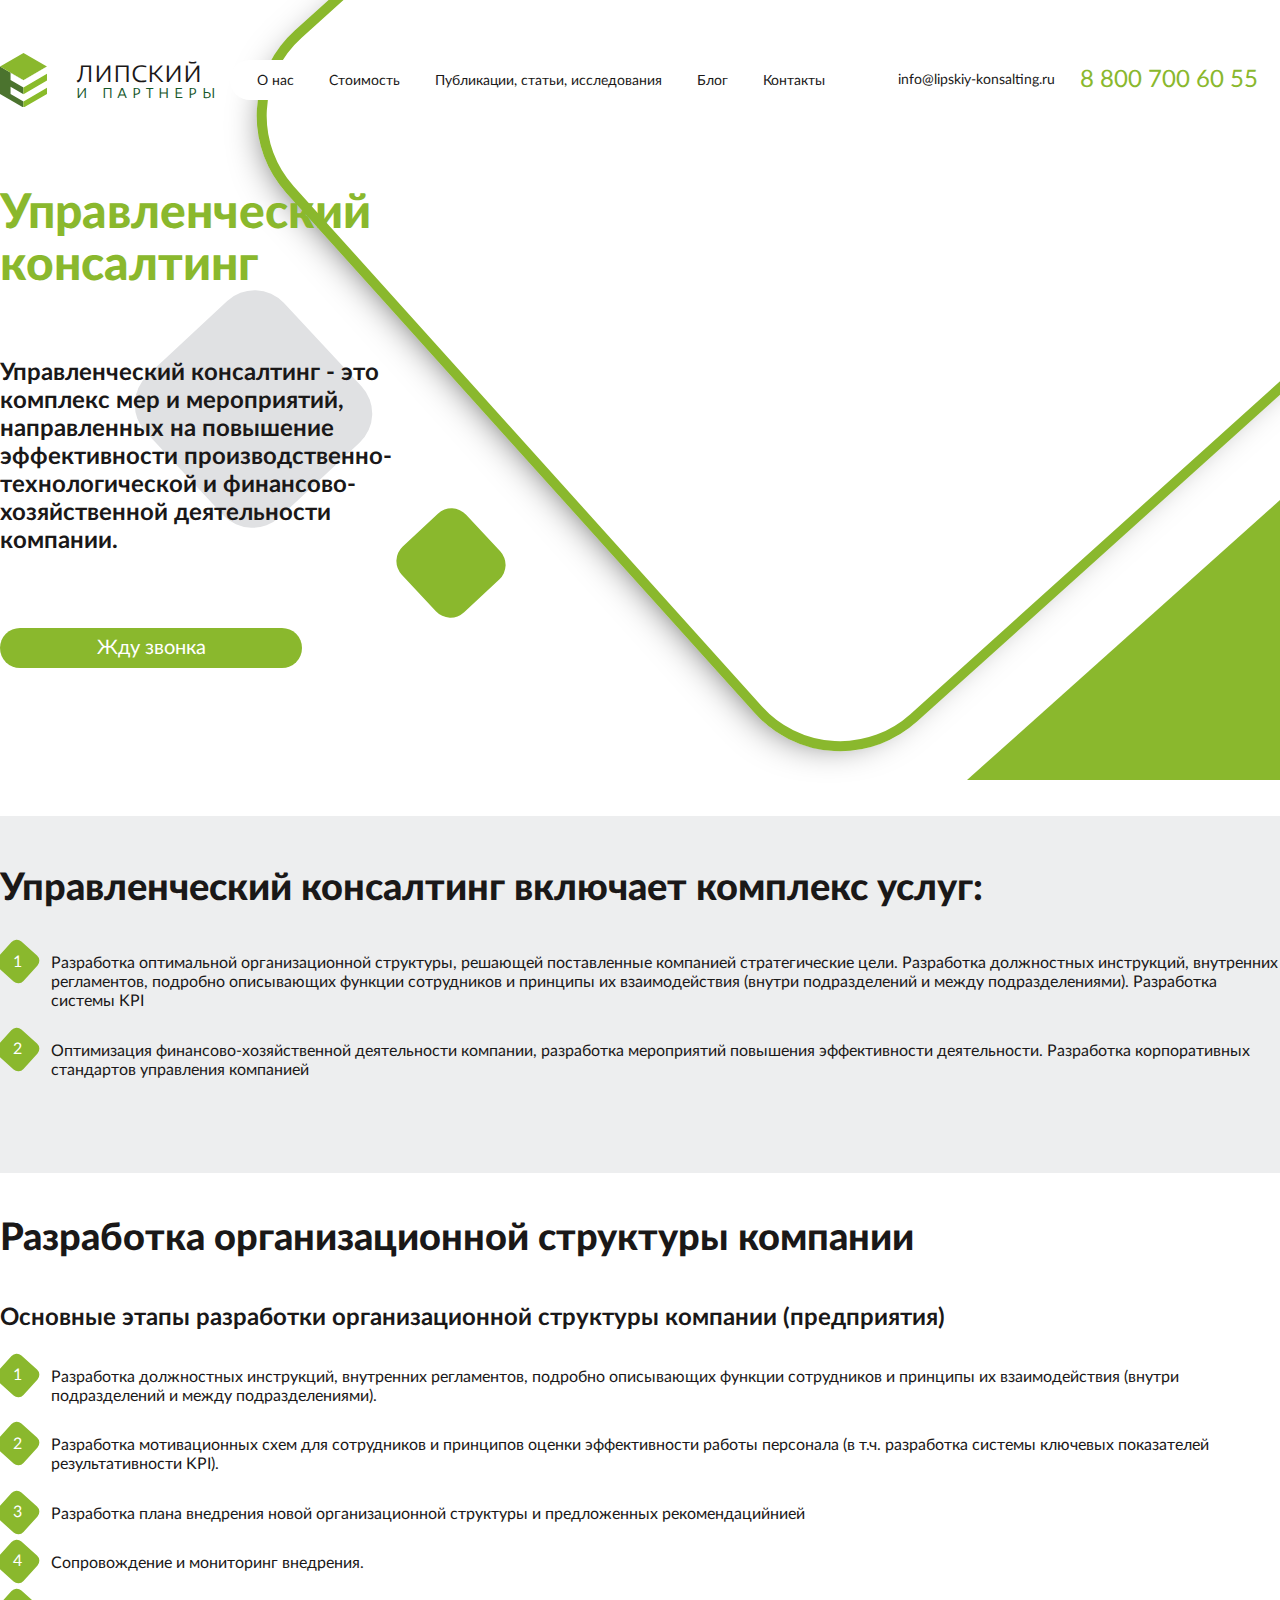
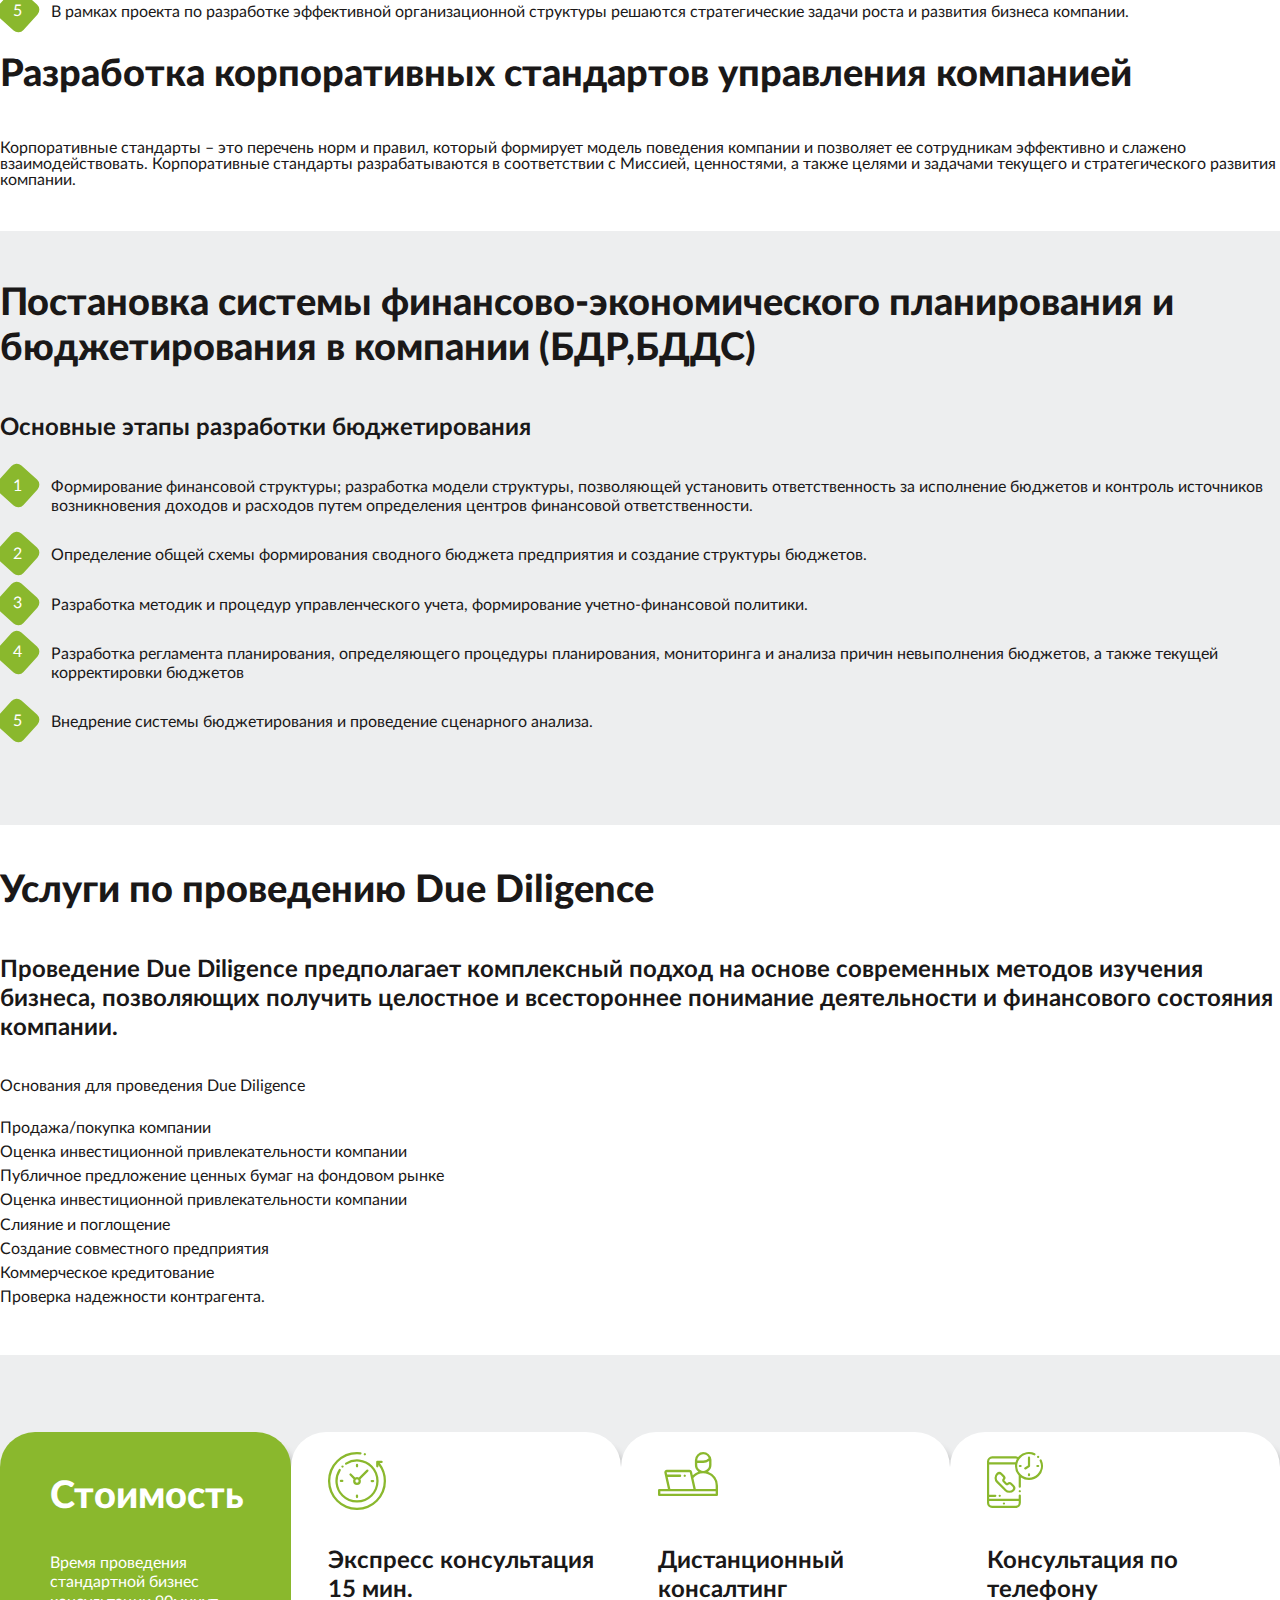
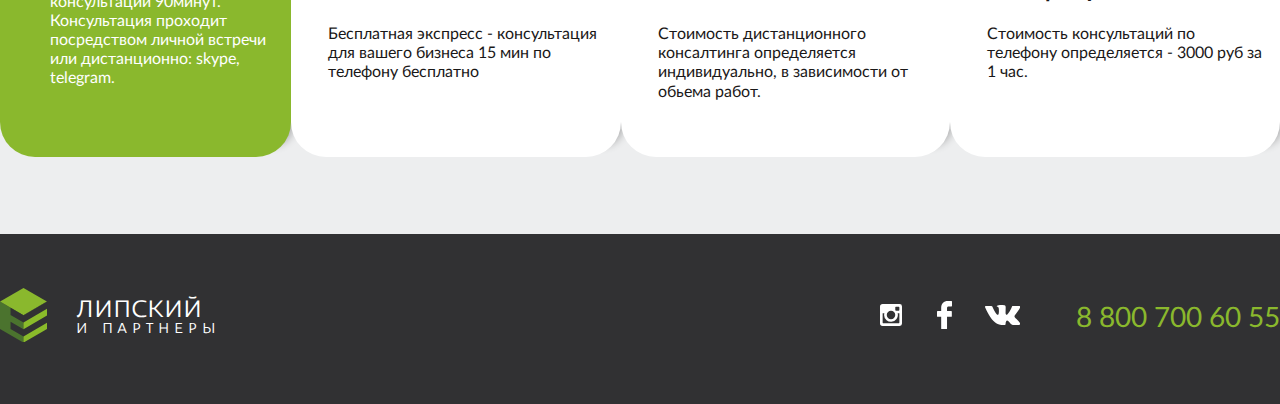
==== services.html @ 6a16b2f2 "Добавил стилизацию спискам" ====
<!DOCTYPE html>
<html lang="ru">

<head>
	<title>Услуги</title>
	<meta charset="UTF-8">
	<meta name="format-detection" content="telephone=no">
	<!-- Bootstrap добавил-->
	<!-- <link rel="stylesheet" href="https://stackpath.bootstrapcdn.com/bootstrap/4.5.0/css/bootstrap.min.css" integrity="sha384-9aIt2nRpC12Uk9gS9baDl411NQApFmC26EwAOH8WgZl5MYYxFfc+NcPb1dKGj7Sk" crossorigin="anonymous"> -->
	<!-- Главный Файл CSS Стилей был-->
	<link rel="stylesheet" href="css/style.css">
	<!-- Фавикон был-->
	<link rel="shortcut icon" href="favicon.ico">
	<!-- <meta name="robots" content="noindex, nofollow"> -->
	<!-- Bootstrap Адаптив был-->
	<!-- <meta name="viewport" content="width=device-width, initial-scale=1.0, maximum-scale=1.0, user-scalable=0"> -->
	<meta name="viewport" content="width=device-width, initial-scale=1.0">
</head>

<body>
	<div class="wrapper"> 
		<header class="header-services header">

	<div class="header__img">
		<div class="header__img-big header-services__img-big"></div>
		<div class="header__block-grey"></div>
		<div class="header__block-green-small"></div>
		<div class="header__block-green"></div>
	</div>

	<div class="header__container container">

		<div class="header__row d-flex">
			<a href="#" class="header__logo icon-logo"><p>ЛИПСКИЙ <br> <span>И ПАРТНЕРЫ</span></p></a>
			<!-- Меню с иконкой бургера -->
			<div class="header__menu menu d-flex">
				<div class="menu__icon icon-menu">
					<span></span>
					<span></span>
					<span></span>
				</div>
				<nav class="menu__body">
					<ul class="menu__list d-flex">
						<li><a href="#">О нас</a></li>
						<li><a href="#">Стоимость</a></li>
						<li><a href="#">Публикации, статьи, исследования</a></li> 
						<li><a href="#">Блог</a></li>
						<li><a href="#">Контакты</a></li>
					</ul>
				</nav>
				<div class="header__contact d-flex">
					<a href="mailto:info@lipskiy-konsalting.ru" class="contact-mail">info@lipskiy-konsalting.ru</a>
					<a href="tel:88007006055" class="contact-tel">8 800 700 60 55</a>
				</div>
			</div>
		</div>

		<h1>Управленческий <br>
			консалтинг
		</h1>

		<p class="header-services-sub">
			Управленческий консалтинг - это
			комплекс мер и мероприятий,
			направленных на повышение
			эффективности производственно-
			технологической и финансово-
			хозяйственной деятельности компании.
		</p>

		<a href="#callback" class="btn link pl">Жду звонка</a>

	</div>

</header>  

		<!-- Секция -->
		<section id="services-info" class="services-info services-info__g">
			<div class="container">
				<h2>Управленческий консалтинг  включает комплекс услуг:</h2>
				<ul class="services-info__list">
					<li><span></span>
						<p>
							Разработка оптимальной организационной  структуры,  решающей поставленные компанией стратегические цели. 
							Разработка должностных инструкций, внутренних регламентов, подробно описывающих функции сотрудников и принципы 
							их взаимодействия (внутри подразделений и между подразделениями). Разработка системы KPI 
						</p>
					</li>
					<li><span></span>
						<p>
							Оптимизация финансово-хозяйственной деятельности компании, разработка мероприятий повышения эффективности деятельности. 
							Разработка корпоративных стандартов управления компанией
						</p>
					</li>
				</ul>
			</div>
		</section>

		<section id="services-info" class="services-info services-info__w">
			<div class="container">
				<h2>Разработка организационной структуры компании</h2>
				<p class="services-info__subtitle">
					Основные этапы разработки организационной структуры компании (предприятия)
				</p>
				<ul class="services-info__list">
					<li><span></span>
						<p>
							Разработка должностных инструкций, внутренних регламентов, подробно описывающих функции сотрудников и принципы их 
							взаимодействия (внутри подразделений и между подразделениями).
						</p>
					</li>
					<li><span></span>
						<p>
							Разработка мотивационных схем для сотрудников и принципов оценки эффективности работы персонала 
							(в т.ч. разработка системы ключевых показателей результативности KPI).
						</p>
					</li>
					<li><span></span>
						<p>
							Разработка плана внедрения новой организационной структуры и предложенных рекомендацийнией
						</p>
					</li>
					<li><span></span>
						<p>
							Сопровождение и мониторинг внедрения.
						</p>
					</li>
					<li><span></span>
						<p>
							В рамках проекта по разработке эффективной организационной структуры решаются стратегические задачи роста и развития бизнеса компании.
						</p>
					</li>
				</ul>
				<h2>Разработка корпоративных стандартов управления компанией
				</h2>
				<p>
					Корпоративные стандарты – это перечень норм и правил, который формирует модель поведения компании и позволяет ее сотрудникам 
					эффективно и слажено взаимодействовать. 
					Корпоративные стандарты разрабатываются в соответствии с Миссией, ценностями, а также целями и задачами текущего 
					и стратегического развития компании.
				</p>
			</div>
		</section>

		<section id="services-info" class="services-info services-info__g">
			<div class="container">
				<h2>Постановка системы финансово-экономического планирования и 
					бюджетирования в компании (БДР,БДДС)
				</h2>
				<p class="services-info__subtitle">
					Основные этапы разработки бюджетирования
				</p>
				<ul class="services-info__list">
					<li><span></span>
						<p>
							Формирование финансовой структуры; разработка модели структуры, позволяющей установить ответственность 
							за исполнение бюджетов и контроль источников возникновения доходов и расходов путем определения центров финансовой ответственности.
						</p>
					</li>
					<li><span></span>
						<p>
							Определение общей схемы формирования сводного бюджета предприятия и создание структуры бюджетов.
						</p>
					</li>
					<li><span></span>
						<p>
							Разработка методик и процедур управленческого учета, формирование учетно-финансовой политики.
						</p>
					</li>
					<li><span></span>
						<p>
							Разработка регламента планирования, определяющего процедуры планирования, мониторинга и анализа 
							причин невыполнения бюджетов, а также текущей корректировки бюджетов
						</p>
					</li>
					<li><span></span>
						<p>
							Внедрение системы бюджетирования и проведение сценарного анализа.
						</p>
					</li>
				</ul>
			</div>
		</section>

		<section id="services-info" class="services-info services-info__w">
			<div class="container">
				<h2>Услуги по проведению Due Diligence</h2>
				<p class="services-info__subtitle">
					Проведение Due Diligence предполагает комплексный подход на основе современных методов изучения бизнеса, 
					позволяющих получить целостное и всестороннее понимание деятельности и финансового состояния компании.
				</p>
				<h4>
					Основания для проведения Due Diligence
				</h4>
				<ul class="services-info__list-item">
					<li><span></span>
						<p>
							Продажа/покупка компании  
						</p>
					</li>
					<li><span></span>
						<p>
							Оценка инвестиционной привлекательности компании 
						</p>
					</li>
					<li><span></span>
						<p>
							Публичное предложение ценных бумаг на фондовом рынке 
						</p>
					</li>
					<li><span></span>
						<p>
							Оценка инвестиционной привлекательности компании 
						</p>
					</li>
					<li><span></span>
						<p>
							Слияние и поглощение  
						</p>
					</li>
					<li><span></span>
						<p>
							Создание совместного предприятия
						</p>
					</li>
					<li><span></span>
						<p>
							Коммерческое кредитование 
						</p>
					</li>
					<li><span></span>
						<p>
							Проверка надежности контрагента.
						</p>
					</li>
				</ul>
			</div>
		</section>

		<!-- Секция -->
		<section id="info" class="info">
			<div class="container">
				<div class="info__column d-flex">

					<div class="info__item info__item-gr">
						<h3>
							Стоимость
						</h3>
						<p>
							Время проведения
							стандартной бизнес
							консультации 90минут.
							Консультация проходит
							посредством личной встречи
							или дистанционно:
							skype, telegram.
						</p>
					</div>

					<div class="info__item">
						<h3 class="info__title info-icon-1">
							Экспресс консультация <br>
							15 мин.
						</h3>
						<p>
							Бесплатная экспресс - консультация
							для вашего бизнеса 15 мин по 
							телефону бесплатно
						</p>
					</div>

					<div class="info__item">
						<h3 class="info__title info-icon-2">
							Дистанционный <br>
							консалтинг
						</h3>
						<p>
							Стоимость дистанционного консалтинга
							определяется индивидуально, в
							зависимости от обьема работ.
						</p>
					</div>

					<div class="info__item">
						<h3 class="info__title info-icon-3">
							Консультация по <br> 
							телефону
						</h3>
						<p>
							Стоимость консультаций по телефону
							определяется - 3000 руб за 1 час.
						</p>
					</div>

				</div>
			</div>
		</section>

		<footer id="footer" class="footer">
	<div class='container'>
		<div class="footer__row d-flex">
			<a href="#" class="header__logo footer__logo icon-logo-f"><p>ЛИПСКИЙ <br> <span>И ПАРТНЕРЫ</span></p></a>
			<div class="footer__contact d-flex">
				<div class="footer__social d-flex">
					<a href="#" aria-label="instagram" class="footer__icon icon-insta"></a>
					<a href="#" aria-label="facebook" class="footer__icon icon-face"></a>
					<a href="#" aria-label="ВКонтакте" class="footer__icon icon-vk"></a>
				</div>
				<a href="tel:88007006055" class="footer__tel">8 800 700 60 55</a>
			</div>
		</div>
	</div>
</footer>  
	</div>
	<!-- Popup-1 -->
<div class="popup popup-callback">
	<div class="popup-table table">
		<div class="cell">
			<div class="popup-content">
				<div class="popup-close"></div>
				<div class="popup__title"></div>
				<div class="popup__txt"></div>
				<form action="#" class="popup-form form">
					<div class="form-input">
						<input autocomplete="off" type="text" name="form[]" data-value="" class="input" />
					</div>
					<div class="form-input">
						<input autocomplete="off" type="text" name="form[]" data-value="" class="input req email" />
					</div>
					<div class="form-input">
						<input autocomplete="off" type="text" name="form[]" data-value="" class="input req" />
					</div>
					<div class="form-button">
						<button type="submit" class="form__btn btn fw"></button>
					</div>
				</form>
			</div>
		</div>
	</div>
</div>
<!-- <a href="#callback" class="link pl"></a> -->

<!-- =============================================================================================================================== -->
<!-- Popup-Video -->
<div class="popup popup-video">
	<div class="popup-table table">
		<div class="cell">
			<div class="popup-close"></div>
			<div class="popup-video__value video"></div>
		</div>
	</div>
</div>
<!-- <a href="#video" data-vid="Ссылка с ютуба" class="link pl">Попап с видео</a> -->

<div class="popup popup-massege ms_1">
	<div class="popup-table table">
		<div class="cell">
			<div class="popup-content">
				<div class="popup-close"></div>
				<div class="popup__title"></div>
				<div class="popup__txt"></div>
			</div>
		</div>
	</div>
</div>
<!-- ========================================================================================================================================= -->
<!-- Popup-2 -->
<div id="popup-2" class="popup-2">
			<a href="#" class="popup__area-2"></a>
			<div class="popup__body-2">
				<div class="popup__content-2">

					<a href="#" class="popup__close-2">Close</a>
					<div class="popup__title">Заказать ворота Дешево!</div>
					<div class="popup__text">
						Автоматики для ворот, роллет и фасадных конструкций. Официальный представитель компаний 
						Алютех и REHAU и Авелор
					</div>
					<div class="popup__text">
						Автоматики для ворот, роллет и фасадных конструкций. Официальный представитель компаний 
						Алютех и REHAU и Авелор
					</div>
					<div class="popup__text">
						Автоматики для ворот, роллет и фасадных конструкций. Официальный представитель компаний 
						Алютех и REHAU и Авелор
					</div>
					<div class="popup__text">
						Автоматики для ворот, роллет и фасадных конструкций. Официальный представитель компаний 
						Алютех и REHAU и Авелор
					</div>
					<div class="popup__text">
						Автоматики для ворот, роллет и фасадных конструкций. Официальный представитель компаний 
						Алютех и REHAU и Авелор
					</div>

				</div>
			</div>
		</div>
		<!-- <a href="#popup-2" class="heading-info__button popup-link"></a> -->

	<script src="https://code.jquery.com/jquery-3.5.1.min.js" integrity="sha256-9/aliU8dGd2tb6OSsuzixeV4y/faTqgFtohetphbbj0=" crossorigin="anonymous"></script>
<script src="js/vendors.js"></script>
<script src="js/main.js"></script>
<script src="js/custom.js" ></script>

</body>

</html>
---- css/style.css ----
@charset "UTF-8";
@font-face {
  font-family: "Lato";
  src: url("../fonts/Lato-Regular.eot");
  src: local("☺"), url("../fonts/Lato-Regular.woff") format("woff"), url("../fonts/Lato-Regular.ttf") format("truetype"), url("../fonts/Lato-Regular.svg") format("svg");
  font-weight: 400;
  font-style: normal; }

@font-face {
  font-family: "Lato";
  src: url("fonts/Lato-Bold.eot");
  src: local("☺"), url("../fonts/Lato-Bold.woff") format("woff"), url("../fonts/Lato-Bold.ttf") format("truetype"), url("../fonts/Lato-Bold.svg") format("svg");
  font-weight: 700;
  font-style: normal; }

@font-face {
  font-family: "Lato";
  src: url("../fonts/Lato-Semibold.eot");
  src: local("☺"), url("../fonts/Lato-Semibold.woff") format("woff"), url("../fonts/Lato-Semibold.ttf") format("truetype"), url("../fonts/Lato-Semibold.svg") format("svg");
  font-weight: 600;
  font-style: normal; }

@font-face {
  font-family: "Lato";
  src: url("../fonts/Lato-Heavy.eot");
  src: local("☺"), url("../fonts/Lato-Heavy.woff") format("woff"), url("../fonts/Lato-Heavy.ttf") format("truetype"), url("../fonts/Lato-Heavy.svg") format("svg");
  font-weight: 900;
  font-style: normal; }

@font-face {
  font-family: "OnePlusOne";
  src: url("fonts/OnePlusOne-2015.eot");
  src: local("☺"), url("../fonts/OnePlusOne-2015.woff") format("woff"), url("../fonts/OnePlusOne-2015.ttf") format("truetype"), url("../fonts/OnePlusOne-2015.svg") format("svg");
  font-weight: 400;
  font-style: normal; }

* {
  padding: 0px;
  margin: 0px;
  border: 0px; }

*,
*:before,
*:after {
  -moz-box-sizing: border-box;
  -webkit-box-sizing: border-box;
  box-sizing: border-box; }

:focus,
:active {
  outline: none; }

a:focus,
a:active {
  outline: none; }

a, p, ul, li {
  margin: 0; }

aside,
nav,
footer,
header,
section {
  display: block; }

html,
body {
  height: 100%;
  min-width: 320px; }

body {
  line-height: 1;
  font-family: "Lato";
  -ms-text-size-adjust: 100%;
  -moz-text-size-adjust: 100%;
  -webkit-text-size-adjust: 100%; }

input,
button,
textarea {
  font-family: "Lato"; }

input::-ms-clear {
  display: none; }

button {
  cursor: pointer; }

button::-moz-focus-inner {
  padding: 0;
  border: 0; }

a,
a:visited {
  text-decoration: none; }

a:hover {
  text-decoration: none; }

ul li {
  list-style: none; }

img {
  vertical-align: top; }

h1,
h2,
h3,
h4,
h5,
h6 {
  font-weight: inherit;
  font-size: inherit; }

body {
  color: #1a1818;
  font-size: 16px; }
  body.lock {
    overflow: hidden; }

.wrapper {
  width: 100%;
  min-height: 100%;
  overflow: hidden; }

.container {
  max-width: 1440px;
  margin: 0 auto;
  width: 100%; }

.form-row {
  display: -webkit-box;
  display: -moz-box;
  display: -ms-flexbox;
  display: -webkit-flex;
  display: flex;
  font-size: 0;
  margin: 0px -15px; }

.form__column {
  padding: 0px 15px; }

.btn {
  display: -webkit-box;
  display: -ms-flexbox;
  display: flex;
  -webkit-box-pack: center;
  -ms-flex-pack: center;
  justify-content: center;
  -webkit-box-align: center;
  -ms-flex-align: center;
  align-items: center;
  font-size: 20px;
  font-weight: 400;
  color: #fff;
  width: 302px;
  height: 40px;
  background: #8AB82D;
  border-radius: 20px; }
  .btn:hover {
    background: #8AB82D;
    color: #fff; }
  .btn.fw {
    width: 100%; }

.select-block {
  position: relative; }

.select__label {
  z-index: 2;
  position: absolute;
  top: -8px;
  background-color: #f7f7f7;
  padding: 0 5px;
  color: #979797;
  font-weight: 600;
  font-size: 13px;
  line-height: 16px;
  left: 20px; }

.select {
  position: relative;
  cursor: pointer; }
  .select .select-title {
    z-index: 1;
    width: 100%;
    height: 55px;
    border: 1px solid #dedede;
    position: relative;
    background-color: #fff; }
  .select .select-title__arrow {
    position: absolute;
    top: 0;
    right: 0px;
    width: 45px;
    height: 100%;
    background: url("../img/icons/select-arrow.svg") center no-repeat; }
  .select .select-title__value {
    color: #000;
    font-weight: 700;
    font-size: 18px;
    line-height: 53px;
    display: block;
    overflow: hidden;
    padding: 0 45px 0 25px;
    white-space: nowrap;
    text-transform: none;
    -o-text-overflow: ellipsis;
    text-overflow: ellipsis; }
  .select .select-options {
    position: absolute;
    z-index: 10;
    top: 54px;
    display: none;
    overflow: hidden;
    min-width: 100%;
    background-color: #fff;
    border: 1px solid #dedede;
    padding: 10px 20px 10px 25px; }
  .select .select-options-scroll {
    max-height: 80px;
    overflow: auto; }
  .select .select-options-list {
    padding: 0px 0px 0px 0px; }
  .select .select-options__value {
    color: #000;
    font-size: 20px;
    margin: 0px 0px 15px 0px; }
    .select .select-options__value:last-child {
      margin: 0px 0px 0px 0px; }
    .select .select-options__value:hover {
      color: #000; }

input[type=text], input[type=email], input[type=tel], textarea {
  -webkit-appearance: none;
  -moz-appearance: none;
  appearance: none; }

.input, .input__phone {
  border: 0.7px solid #AEB0B3;
  border-radius: 0px;
  width: 100%;
  display: block;
  padding: 0px 10px;
  color: #1A1818; }

textarea.input {
  resize: none;
  padding: 5px 10px; }

.check {
  position: relative;
  padding-left: 25px;
  color: #5f5f5f;
  line-height: 18px;
  cursor: pointer; }
  .check input {
    display: none; }
  .check:before {
    content: '';
    left: 0;
    top: 0;
    width: 18px;
    height: 18px;
    border: 1px solid #a3a3a3;
    position: absolute; }
  .check.active:before {
    background: url("../img/icons/check.svg") center no-repeat; }

.option {
  position: relative;
  cursor: pointer;
  padding-left: 25px;
  line-height: 16px;
  margin-bottom: 10px;
  font-size: 15px;
  font-weight: 300; }
  .option:last-child {
    margin-bottom: 0px; }
  .option input {
    display: none; }
  .option:before {
    position: absolute;
    left: 0;
    top: 0;
    width: 16px;
    height: 16px;
    content: '';
    border: 1px solid #7f7f7f;
    border-radius: 50%; }
  .option.active:before {
    background: url("../img/icons/option.svg") center no-repeat; }

.rating-block {
  display: table;
  font-size: 0; }

.rating {
  display: inline-block;
  position: relative;
  vertical-align: middle; }
  .rating.edit .star {
    cursor: pointer; }
  .rating .star {
    width: 17px;
    height: 14px;
    display: inline-block;
    position: relative;
    z-index: 3; }

.rating__line {
  position: absolute;
  width: 85px;
  height: 14px;
  top: 0;
  left: 0;
  background: url("../img/icons/bg_rating.svg") 0 0 no-repeat;
  z-index: 1;
  background-size: 85px 100%; }

.rating__activeline {
  position: absolute;
  width: 0px;
  height: 14px;
  top: 0;
  left: 0;
  background: url("../img/icons/bg_rating_active.svg") 0 0 no-repeat;
  z-index: 2;
  background-size: 85px 100%; }

.rating__value {
  display: inline-block;
  color: #1b3139;
  font-size: 14px;
  line-height: 13px;
  vertical-align: middle; }

.quantity {
  position: relative;
  width: 73px;
  height: 47px;
  border: 1px solid #cfcfcf;
  background-color: #ffffff; }

.quantity__input {
  height: 45px;
  width: 50px;
  text-align: center;
  color: #101010;
  font-weight: 300; }

.quantity__btn {
  position: absolute;
  top: 11px;
  right: 15px;
  cursor: pointer; }
  .quantity__btn:before {
    font-size: 25px;
    display: inline-block;
    line-height: 10px;
    color: #a9a9a9; }
  .quantity__btn:hover:before {
    color: #da0005; }
  .quantity__btn.dwn {
    top: 25px; }

.category-params-item-price-table {
  margin-bottom: 25px; }
  .category-params-item-price-table .cell:first-child {
    padding-right: 15px;
    position: relative; }
    .category-params-item-price-table .cell:first-child:after {
      content: '-';
      position: absolute;
      right: -4px;
      top: 8px;
      font-size: 20px; }
  .category-params-item-price-table .cell:last-child {
    padding-left: 15px; }
  .category-params-item-price-table .cell input {
    height: 37px;
    border: 2px solid #393939;
    background-color: #ffffff;
    text-align: center;
    font-size: 12px;
    color: #393939;
    font-weight: 500;
    width: 100%; }

.category-params-item-price-range {
  margin: 0 12px 40px 12px;
  background-color: #c9cecf;
  height: 2px;
  position: relative; }
  .category-params-item-price-range .ui-slider-range {
    background-color: #000;
    height: 2px;
    position: relative; }
  .category-params-item-price-range .ui-slider-handle {
    width: 23px;
    height: 28px;
    border: 3px solid #fbfbfb;
    background-color: #ea5922;
    display: block;
    position: absolute;
    top: -14px;
    margin-left: -12px;
    cursor: pointer; }
    .category-params-item-price-range .ui-slider-handle span {
      position: absolute;
      bottom: -18px;
      left: 50%;
      width: 50px;
      text-align: center;
      font-size: 10px;
      margin-left: -25px;
      font-weight: 500;
      color: #94a6aa; }

.form__info {
  position: absolute;
  width: 60px;
  height: 60px;
  right: 0;
  top: 0;
  line-height: 60px;
  text-align: center;
  color: #888;
  z-index: 2;
  font-size: 14px; }
  @media (max-width: 767.98px) {
    .form__info {
      width: 50px;
      height: 50px;
      line-height: 50px; } }

.form-range-line {
  position: relative;
  height: 5px;
  border-radius: 0 0 4px 4px;
  background-color: #e0e0e0;
  margin: -2px 0px 0px 0px; }
  .form-range-line .ui-slider-range {
    background-color: #093454;
    height: 5px;
    position: absolute;
    top: 0;
    left: 0;
    border-radius: 0 0 4px 4px; }
  .form-range-line .ui-slider-handle {
    background: url("../img/icons/range.svg") 0 0 no-repeat;
    width: 28px;
    height: 28px;
    position: absolute;
    margin: -9px 0px 0px -14px;
    top: 0;
    left: 0;
    cursor: pointer; }
  .form-range-line .ui-state-hover {
    background: url("../img/icons/range_a.svg") 0 0 no-repeat; }

.form-range-values {
  display: -webkit-box;
  display: -moz-box;
  display: -ms-flexbox;
  display: -webkit-flex;
  display: flex;
  font-size: 0;
  -webkit-box-pack: justify;
  -ms-flex-pack: justify;
  justify-content: space-between;
  padding: 14px 0px 0px 0px; }

.form-range-values__item {
  font-size: 12px;
  color: #888; }

.popup {
  -webkit-overflow-scrolling: touch;
  background-color: rgba(0, 0, 0, 0.8);
  display: none;
  position: fixed !important;
  top: 0px;
  left: 0;
  width: 100%;
  height: 100%;
  overflow: auto;
  z-index: 100; }
  .popup.active .popup-content {
    -moz-transform: scale(1);
    -ms-transform: scale(1);
    -webkit-transform: scale(1);
    -o-transform: scale(1);
    transform: scale(1); }
  .popup.show {
    display: block; }
    .popup.show .popup-content {
      -moz-transform: scale(1);
      -ms-transform: scale(1);
      -webkit-transform: scale(1);
      -o-transform: scale(1);
      transform: scale(1); }

.popup-table {
  height: 100%;
  table-layout: fixed; }
  .popup-table > .cell {
    height: 100%;
    vertical-align: middle;
    padding: 30px 10px; }

.popup-content {
  -moz-transform: scale(0);
  -ms-transform: scale(0);
  -webkit-transform: scale(0);
  -o-transform: scale(0);
  transform: scale(0);
  -webkit-transition: all 0.3s ease 0s;
  -moz-transition: all 0.3s ease 0s;
  -ms-transition: all 0.3s ease 0s;
  -o-transition: all 0.3s ease 0s;
  transition: all 0.3s ease 0s;
  position: relative;
  max-width: 1230px;
  margin: 0px auto;
  background-color: #fff; }

.popup-close {
  width: 15px;
  height: 15px;
  position: absolute;
  top: 0px;
  right: 0px;
  cursor: pointer;
  background: url("../img/icons/close.svg") 0 0 no-repeat; }

.popup-video .popup-close {
  width: 40px;
  height: 40px;
  background-color: #fff;
  top: 0px;
  right: 0px; }

/*popup-2*/
.popup-2 {
  position: fixed;
  width: 100%;
  height: 100%;
  background: rgba(0, 0, 0, 0.8);
  top: 0;
  left: 0;
  z-index: 100;
  opacity: 0;
  visibility: hidden;
  overflow-y: auto;
  overflow-x: hidden;
  -webkit-transition: all 0.9s ease;
  -o-transition: all 0.9s ease;
  transition: all 0.9s ease; }

.popup-2:target {
  opacity: 1;
  visibility: visible; }

.popup-2:target .popup__content-2 {
  opacity: 1;
  -webkit-transform: translate(0px, 0px);
  -ms-transform: translate(0px, 0px);
  transform: translate(0px, 0px);
  /*transform: perspective(600px) translate(0px, 0%) rotateX(0deg);*/ }

.popup__area-2 {
  position: absolute;
  top: 0;
  left: 0;
  width: 100%;
  height: 100%; }

.popup__body-2 {
  min-height: 100%;
  display: -webkit-box;
  display: -ms-flexbox;
  display: flex;
  -webkit-box-align: center;
  -ms-flex-align: center;
  align-items: center;
  -webkit-box-pack: center;
  -ms-flex-pack: center;
  justify-content: center;
  padding: 30px 10px; }

.popup__content-2 {
  background: #fff;
  max-width: 800px;
  padding: 30px;
  position: relative;
  border-radius: 23px;
  opacity: 0;
  -webkit-transition: all 0.9s ease;
  -o-transition: all 0.9s ease;
  transition: all 0.9s ease;
  -webkit-transform: translate(0px, -100%);
  -ms-transform: translate(0px, -100%);
  transform: translate(0px, -100%);
  /*transform: perspective(600px) translate(0px, -100%) rotateX(45deg);*/ }

.popup__close-2 {
  position: absolute;
  top: 15px;
  right: 20px;
  font-size: 20px;
  color: #000; }

.popup__title {
  font-size: 35px;
  margin-bottom: 25px;
  text-align: center; }

.popup__text {
  font-size: 20px;
  line-height: 25px;
  margin-bottom: 10px;
  color: grey; }

.header-services {
  padding-bottom: 148px !important; }

.header-services-sub {
  max-width: 451px;
  width: 100%;
  font-size: 24px;
  line-height: 28px;
  font-weight: 700;
  margin-bottom: 73px; }

.header-services__img-big:before {
  background: url("../img/header-02.jpg") center center !important; }

.header {
  position: relative;
  padding-top: 53px;
  padding-bottom: 78px; }
  .header__container {
    position: relative;
    z-index: 5; }
  .header__logo {
    display: -webkit-box;
    display: -ms-flexbox;
    display: flex;
    -webkit-box-align: center;
    -ms-flex-align: center;
    align-items: center; }
    .header__logo p {
      font-size: 23.48px;
      line-height: 16px;
      font-family: 'OnePlusOne';
      font-weight: 400;
      color: #1A1818;
      margin-top: 5px; }
      .header__logo p span {
        font-size: 14.17px;
        line-height: 10px;
        font-weight: 400;
        letter-spacing: 4.8px;
        color: #145629; }
  .header .icon-logo:before {
    content: "";
    float: left;
    width: 48px;
    height: 54px;
    margin-right: 28px;
    background-position: 0 0;
    background-repeat: no-repeat;
    background-image: url("[data-uri]"); }
  .header__img {
    max-width: 1180px;
    width: 100%;
    height: 780px;
    position: absolute;
    top: 0;
    right: 0;
    z-index: 1;
    margin-left: auto; }
  .header__img-big {
    position: relative;
    top: -370px;
    right: -24%;
    max-width: 1070px;
    width: 100%;
    height: 930px;
    border: 10px solid #8AB82D;
    border-radius: 115px;
    overflow: hidden;
    -webkit-transform: rotate(-42deg);
    -ms-transform: rotate(-42deg);
    transform: rotate(-42deg);
    -moz-transform-origin: 0 100%;
    -ms-transform-origin: 0 100%;
    -o-transform-origin: 0 100%;
    -webkit-box-shadow: -15px 0px 43px -28px #000000;
    box-shadow: -15px 0px 43px -28px #000000; }
  .header__img-big:before {
    content: "";
    position: absolute;
    width: 100%;
    height: 758px;
    top: 180px;
    right: 310px;
    z-index: 1;
    background: url("../img/header-01.jpg") center center;
    background-repeat: no-repeat;
    background-position: 50% 50%;
    -webkit-transform: rotate(42deg);
    -ms-transform: rotate(42deg);
    transform: rotate(42deg); }
  .header__block-grey {
    position: absolute;
    top: 40%;
    left: 5%;
    width: 189px;
    height: 194px;
    background: #E0E1E3;
    border-radius: 40px;
    overflow: hidden;
    -webkit-transform: rotate(-43deg);
    -ms-transform: rotate(-43deg);
    transform: rotate(-43deg);
    -moz-transform-origin: 0 100%;
    -ms-transform-origin: 0 100%;
    -o-transform-origin: 0 100%; }
  .header__block-green-small {
    position: absolute;
    bottom: 22%;
    left: 26%;
    width: 88px;
    height: 90px;
    background: #8AB82D;
    border-radius: 20px;
    overflow: hidden;
    -webkit-transform: rotate(-43deg);
    -ms-transform: rotate(-43deg);
    transform: rotate(-43deg);
    -moz-transform-origin: 0 100%;
    -ms-transform-origin: 0 100%;
    -o-transform-origin: 0 100%; }
  .header__block-green {
    position: absolute;
    bottom: 0;
    right: 0;
    border-bottom: 280px solid #8AB82D;
    border-left: 313px solid transparent; }
  .header__img-c {
    width: 100%;
    height: auto; }
  .header__row {
    -webkit-box-pack: justify;
    -ms-flex-pack: justify;
    justify-content: space-between;
    margin-bottom: 80px; }
  .header__contact {
    margin-right: 22px; }

.d-flex {
  display: -webkit-box;
  display: -ms-flexbox;
  display: flex;
  -webkit-box-align: center;
  -ms-flex-align: center;
  align-items: center; }

.menu {
  background: #fff;
  border-radius: 20px;
  max-width: 1050px;
  width: 100%;
  min-height: 40px;
  -webkit-box-pack: justify;
  -ms-flex-pack: justify;
  justify-content: space-between; }
  .menu__list {
    margin-left: 27px; }
    .menu__list li a {
      font-size: 14px;
      color: #1A1818;
      margin-right: 35px;
      font-weight: 400;
      padding-bottom: 2.3px; }
      .menu__list li a:hover {
        color: #8AB82D;
        border-bottom: 0.5px solid #8AB82D; }

.header__contact {
  max-width: 360px;
  width: 100%;
  -webkit-box-pack: justify;
  -ms-flex-pack: justify;
  justify-content: space-between; }

.contact-mail {
  font-size: 14px;
  font-weight: 400;
  color: #1A1818; }

.contact-tel {
  font-size: 24px;
  font-weight: 400;
  color: #8AB82D; }

.icon-menu {
  display: none;
  position: absolute;
  top: 18px;
  right: 10px;
  width: 30px;
  height: 18px;
  cursor: pointer;
  z-index: 5; }
  .icon-menu span {
    -webkit-transition: all 0.3s ease 0s;
    -moz-transition: all 0.3s ease 0s;
    -ms-transition: all 0.3s ease 0s;
    -o-transition: all 0.3s ease 0s;
    transition: all 0.3s ease 0s;
    top: 8px;
    left: 0px;
    position: absolute;
    width: 100%;
    height: 2px;
    background-color: #fe9d2b; }
    .icon-menu span:first-child {
      top: 0px; }
    .icon-menu span:last-child {
      top: auto;
      bottom: 0px; }
  .icon-menu.active span {
    -moz-transform: scale(0);
    -ms-transform: scale(0);
    -webkit-transform: scale(0);
    -o-transform: scale(0);
    transform: scale(0); }
    .icon-menu.active span:first-child {
      -moz-transform: rotate(-45deg);
      -ms-transform: rotate(-45deg);
      -webkit-transform: rotate(-45deg);
      -o-transform: rotate(-45deg);
      transform: rotate(-45deg);
      top: 8px; }
    .icon-menu.active span:last-child {
      -moz-transform: rotate(45deg);
      -ms-transform: rotate(45deg);
      -webkit-transform: rotate(45deg);
      -o-transform: rotate(45deg);
      transform: rotate(45deg);
      bottom: 8px; }

.menu__body.active {
  display: block;
  position: fixed;
  z-index: 50000;
  background: rgba(0, 0, 0, 0.9);
  left: 0;
  top: 0;
  width: 100%;
  height: 100%;
  padding: 15px 20px 35px 10px;
  margin-top: 55px;
  overflow: auto;
  -webkit-transition: all 0.35s;
  -o-transition: all 0.35s;
  transition: all 0.35s; }

.header__container h1 {
  font-size: 48px;
  line-height: 52px;
  font-weight: 900;
  color: #8AB82D;
  margin-bottom: 68px; }

.header__form {
  max-width: 302px;
  width: 100%; }

.header__form input {
  height: 40px;
  padding: 0 21.5px;
  border-radius: 20px; }

.header__form input, button {
  margin-bottom: 22px; }

.header__form p {
  max-width: 227px;
  width: 100%;
  font-size: 10px;
  font-weight: 600;
  line-height: 16px;
  color: #6D6F72;
  margin: 0px auto; }

.footer {
  padding: 54px 0 62px 0;
  background: #313133; }
  .footer__row {
    -webkit-box-pack: justify;
    -ms-flex-pack: justify;
    justify-content: space-between; }
  .footer__logo {
    display: -webkit-box;
    display: -ms-flexbox;
    display: flex; }
    .footer__logo p {
      color: #fff; }
    .footer__logo span {
      color: #fff !important; }
  .footer__contact {
    max-width: 400px;
    width: 100%;
    -webkit-box-pack: justify;
    -ms-flex-pack: justify;
    justify-content: space-between; }
  .footer__social {
    max-width: 140px;
    width: 100%;
    -webkit-box-pack: justify;
    -ms-flex-pack: justify;
    justify-content: space-between;
    -webkit-box-align: center;
    -ms-flex-align: center;
    align-items: center; }
  .footer__icon {
    display: block; }
    .footer__icon:before {
      content: "";
      float: left;
      background-position: 0 0;
      background-repeat: no-repeat; }
  .footer__tel {
    font-size: 28px;
    line-height: 0;
    font-weight: 400;
    color: #8AB82D;
    margin-top: 6px; }

.icon-logo-f:before {
  content: "";
  float: left;
  width: 48px;
  height: 54px;
  margin-right: 28px;
  background-position: 0 0;
  background-repeat: no-repeat;
  background-image: url("[data-uri]"); }

.icon-insta:before {
  width: 23px;
  height: 23px;
  background-image: url("[data-uri]"); }

.icon-face:before {
  width: 15px;
  height: 28px;
  background-image: url("[data-uri]"); }

.icon-vk:before {
  width: 35px;
  height: 20px;
  background-image: url("[data-uri]"); }

h2 {
  font-size: 38px;
  line-height: 45px;
  font-weight: 900; }

h3 {
  font-size: 24px;
  line-height: 28.8px;
  font-weight: 700; }

.advant {
  padding: 60px 0;
  background: #edeeef; }
  .advant h2 {
    text-align: center;
    margin-bottom: 60px; }
  .advant__column {
    -ms-flex-wrap: wrap;
    flex-wrap: wrap;
    -webkit-box-pack: justify;
    -ms-flex-pack: justify;
    justify-content: space-between; }
  .advant__item {
    max-width: 688px;
    width: 100%;
    margin-bottom: 50px; }
    .advant__item:last-child {
      margin-bottom: 0; }
  .advant__item-left {
    max-width: 113px;
    width: 100%;
    height: 116px;
    background: #8ab82d;
    border-radius: 25px;
    overflow: hidden;
    -webkit-transform: rotate(-43deg);
    -ms-transform: rotate(-43deg);
    transform: rotate(-43deg);
    -moz-transform-origin: 0 100%;
    -ms-transform-origin: 0 100%;
    -o-transform-origin: 0 100%;
    display: -webkit-box;
    display: -ms-flexbox;
    display: flex;
    -webkit-box-align: center;
    -ms-flex-align: center;
    align-items: center;
    -webkit-box-pack: center;
    -ms-flex-pack: center;
    justify-content: center; }
    .advant__item-left:before {
      content: "";
      float: left;
      width: 70.3px;
      height: 66.84px;
      background-position: 0 0;
      background-repeat: no-repeat;
      -webkit-transform: rotate(42deg);
      -ms-transform: rotate(42deg);
      transform: rotate(42deg); }
  .advant__item-right {
    background: #fff;
    max-width: 612px;
    width: 100%;
    min-height: 86px;
    display: -webkit-box;
    display: -ms-flexbox;
    display: flex;
    -webkit-box-pack: center;
    -ms-flex-pack: center;
    justify-content: center;
    -webkit-box-align: center;
    -ms-flex-align: center;
    align-items: center;
    border-radius: 45px;
    margin-left: -55px;
    padding: 0 61px 0 106px;
    -webkit-box-shadow: 0px 20px 7px -15px rgba(0, 0, 0, 0.3);
    box-shadow: 0px 20px 7px -15px rgba(0, 0, 0, 0.3); }
    .advant__item-right p {
      font-size: 14px;
      font-weight: 400;
      line-height: 16.8px;
      max-width: 444px;
      width: 100%; }

.advant-icon-1:before {
  background-image: url("[data-uri]"); }

.advant-icon-2:before {
  background-image: url("[data-uri]"); }

.advant-icon-3:before {
  background-image: url("[data-uri]"); }

.advant-icon-4:before {
  background-image: url("[data-uri]"); }

.advant-icon-5:before {
  background-image: url("[data-uri]"); }

.services {
  padding: 86px 0 58px 0; }
  .services__column {
    -ms-flex-wrap: wrap;
    flex-wrap: wrap;
    -webkit-box-pack: justify;
    -ms-flex-pack: justify;
    justify-content: space-between; }
  .services__item-gr {
    background: #8ab82d;
    padding: 54px 164px 70px 49px; }
    .services__item-gr h2 {
      color: #fff; }
  .services__item {
    max-width: 461px;
    width: 100%;
    min-height: 254px;
    border-radius: 33px;
    overflow: hidden;
    display: -webkit-box;
    display: -ms-flexbox;
    display: flex;
    -webkit-box-pack: end;
    -ms-flex-pack: end;
    justify-content: flex-end;
    -webkit-box-align: end;
    -ms-flex-align: end;
    align-items: flex-end;
    margin-bottom: 28px; }
  .services__img-01 {
    background: url("../img/services/01.jpg"); }
  .services__img-02 {
    background: url("../img/services/02.jpg"); }
  .services__img-03 {
    background: url("../img/services/03.jpg"); }
  .services__img-04 {
    background: url("../img/services/04.jpg"); }
  .services__img-05 {
    background: url("../img/services/05.jpg"); }
  .services__item-text {
    max-width: 210px;
    width: 100%;
    min-height: 123px;
    background: #8ab82d;
    padding: 25px 14px 25px 25px;
    margin-right: 42px; }
    .services__item-text p {
      font-size: 20px;
      line-height: 24px;
      font-weight: 700;
      color: #fff; }

.info {
  background: #EDEEEF;
  padding: 77px 0; }
  .info__column {
    -webkit-box-pack: justify;
    -ms-flex-pack: justify;
    justify-content: space-between; }
  .info__item {
    max-width: 355px;
    width: 100%;
    min-height: 325px;
    border-radius: 35px;
    background: #fff;
    padding: 20px 12px 0 37px;
    -webkit-box-shadow: 17px 3px 8px -15px rgba(0, 0, 0, 0.3);
    box-shadow: 17px 3px 8px -15px rgba(0, 0, 0, 0.3); }
    .info__item h3 {
      margin-bottom: 20px; }
    .info__item p {
      font-weight: 400;
      line-height: 19.2px; }
  .info__item-gr {
    max-width: 291px;
    width: 100%;
    background: #8AB82D;
    padding: 50px 18px 55px 50px; }
    .info__item-gr h3 {
      font-size: 38px;
      font-weight: 900;
      color: #fff;
      margin-bottom: 43px; }
    .info__item-gr p {
      max-width: 222px;
      width: 100%;
      line-height: 19.2px;
      color: #fff; }

.info__title:before {
  content: "";
  float: left;
  width: 100%;
  height: 95px;
  background-position: 0 0;
  background-repeat: no-repeat; }

.info-icon-1:before {
  background-image: url("[data-uri]"); }

.info-icon-2:before {
  background-image: url("[data-uri]"); }

.info-icon-3:before {
  background-image: url("[data-uri]"); }

.materials {
  padding: 50px 0 78px 0; }
  .materials h2 {
    text-align: center;
    margin-bottom: 50px; }
  .materials__column {
    -webkit-box-pack: justify;
    -ms-flex-pack: justify;
    justify-content: space-between; }
  .materials__item {
    max-width: 461px;
    width: 100%; }
  .materials__text {
    max-width: 390px;
    width: 100%;
    margin: 0px auto; }
    .materials__text h3 {
      margin-bottom: 35px; }
    .materials__text p {
      font-size: 14px;
      line-height: 16.8px;
      font-weight: 400;
      margin-bottom: 32px; }
  .materials__img-01 {
    height: 254px;
    background: url("../img/materials/01.jpg");
    overflow: hidden;
    margin-bottom: 31px; }
  .materials__img-02 {
    height: 254px;
    background: url("../img/materials/02.jpg");
    overflow: hidden;
    margin-bottom: 31px; }
  .materials__img-03 {
    height: 254px;
    background: url("../img/materials/03.jpg");
    overflow: hidden;
    margin-bottom: 31px; }
  .materials__btn {
    width: 196px; }

.services-info h2 {
  margin-bottom: 43px; }

.services-info__subtitle {
  font-size: 24px;
  line-height: 28.8px;
  font-weight: 700;
  margin-bottom: 35px; }

.services-info__g {
  background: #EDEEEF;
  padding: 50px 0 63px 0; }

.services-info__list {
  counter-reset: myCounter; }
  .services-info__list li {
    list-style: none;
    display: -webkit-box;
    display: -ms-flexbox;
    display: flex;
    position: relative; }
    .services-info__list li span {
      position: absolute;
      z-index: 1;
      display: block;
      max-width: 35px;
      width: 100%;
      height: 35px;
      background: #8AB82D;
      -webkit-transform: rotate(42deg);
      -ms-transform: rotate(42deg);
      transform: rotate(42deg);
      margin-top: -10px;
      border-radius: 7px; }
    .services-info__list li:before {
      counter-increment: myCounter;
      content: counter(myCounter);
      z-index: 10;
      color: #fff;
      display: -webkit-box;
      display: -ms-flexbox;
      display: flex;
      -webkit-box-align: center;
      -ms-flex-align: center;
      align-items: center;
      -webkit-box-pack: center;
      -ms-flex-pack: center;
      justify-content: center;
      margin-right: 16px;
      max-width: 35px;
      width: 100%;
      height: 35px;
      margin-top: -10px; }
  .services-info__list li p {
    font-weight: 400;
    line-height: 19.2px;
    margin-bottom: 30px; }

.services-info__w {
  padding: 43px 0; }

.services-info h4 {
  margin-bottom: 25px; }

.services-info__list-item li p {
  line-height: 19.2px;
  margin-bottom: 5px; }

@media (max-width: 1100px) {
  .container {
    padding: 0 10px; } }

@media (max-width: 768px) {
  .menu__body {
    display: none; }
  .icon-menu {
    display: block; } }
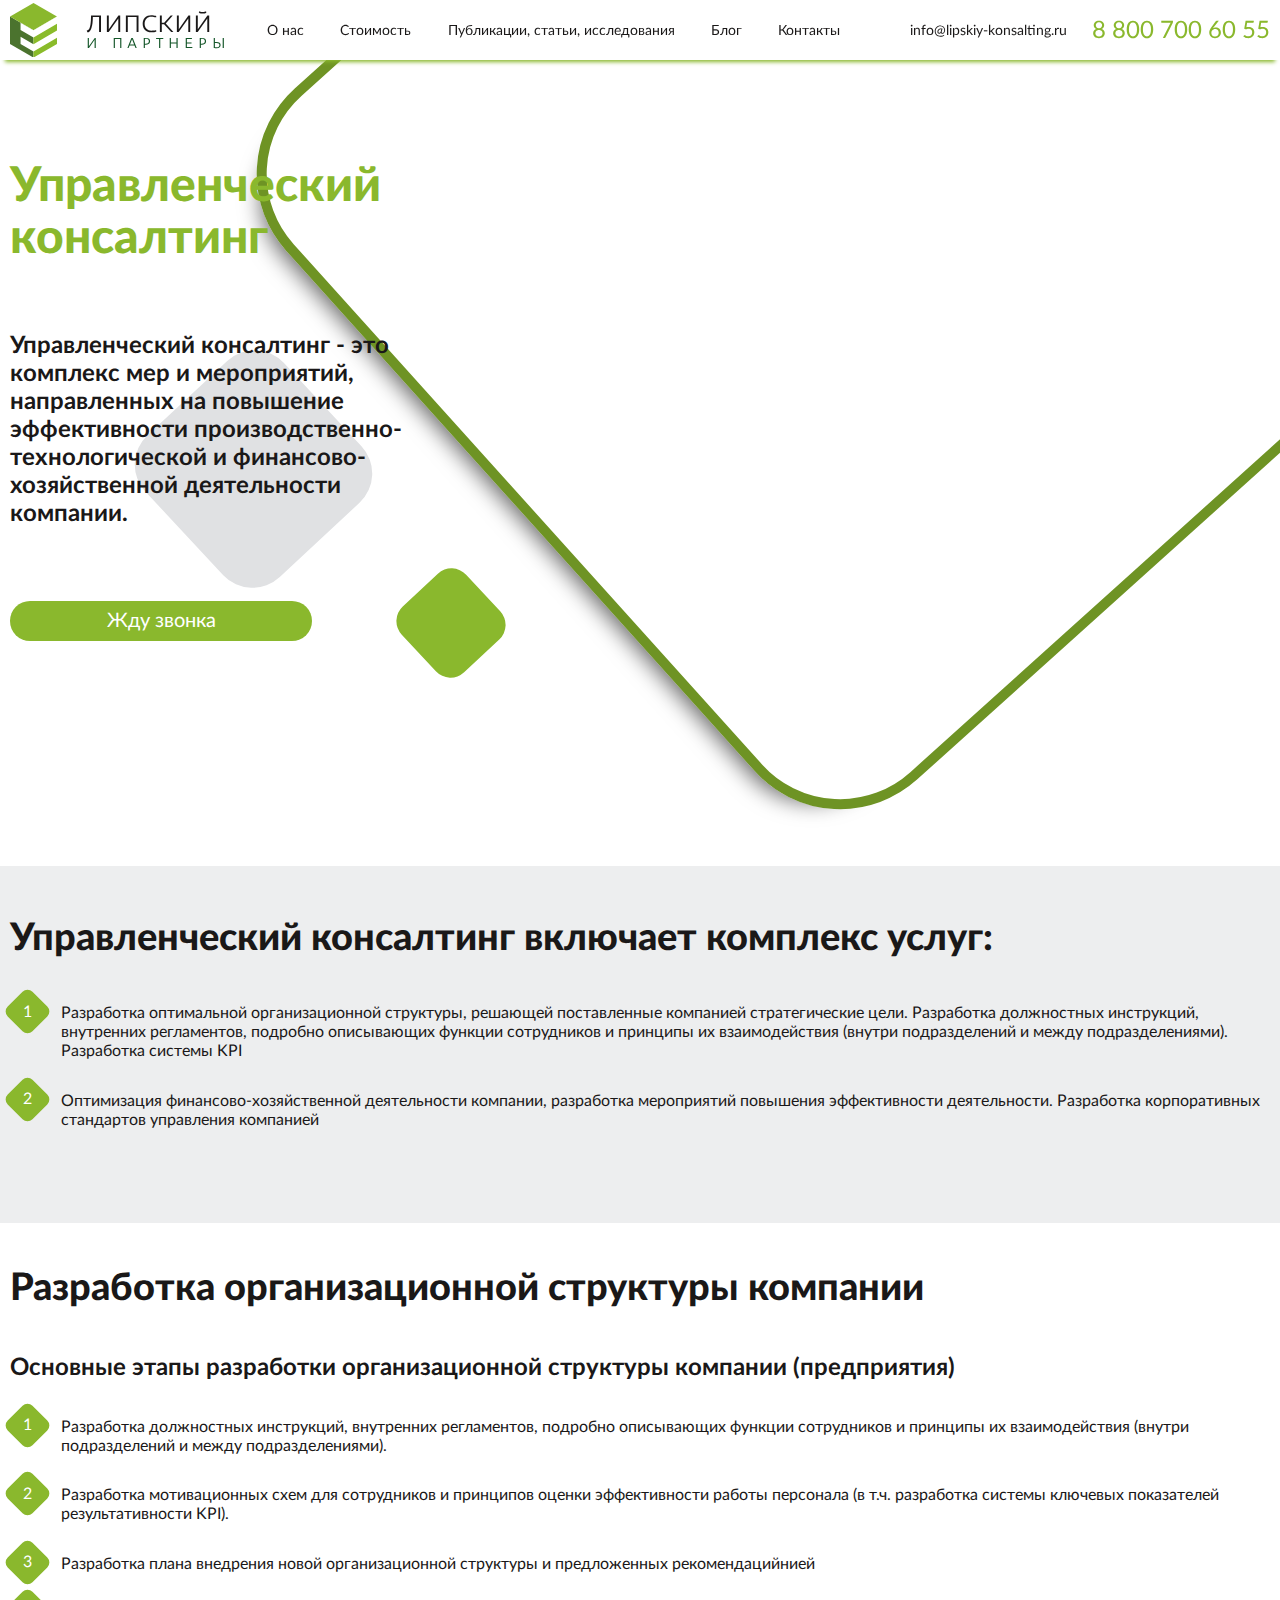
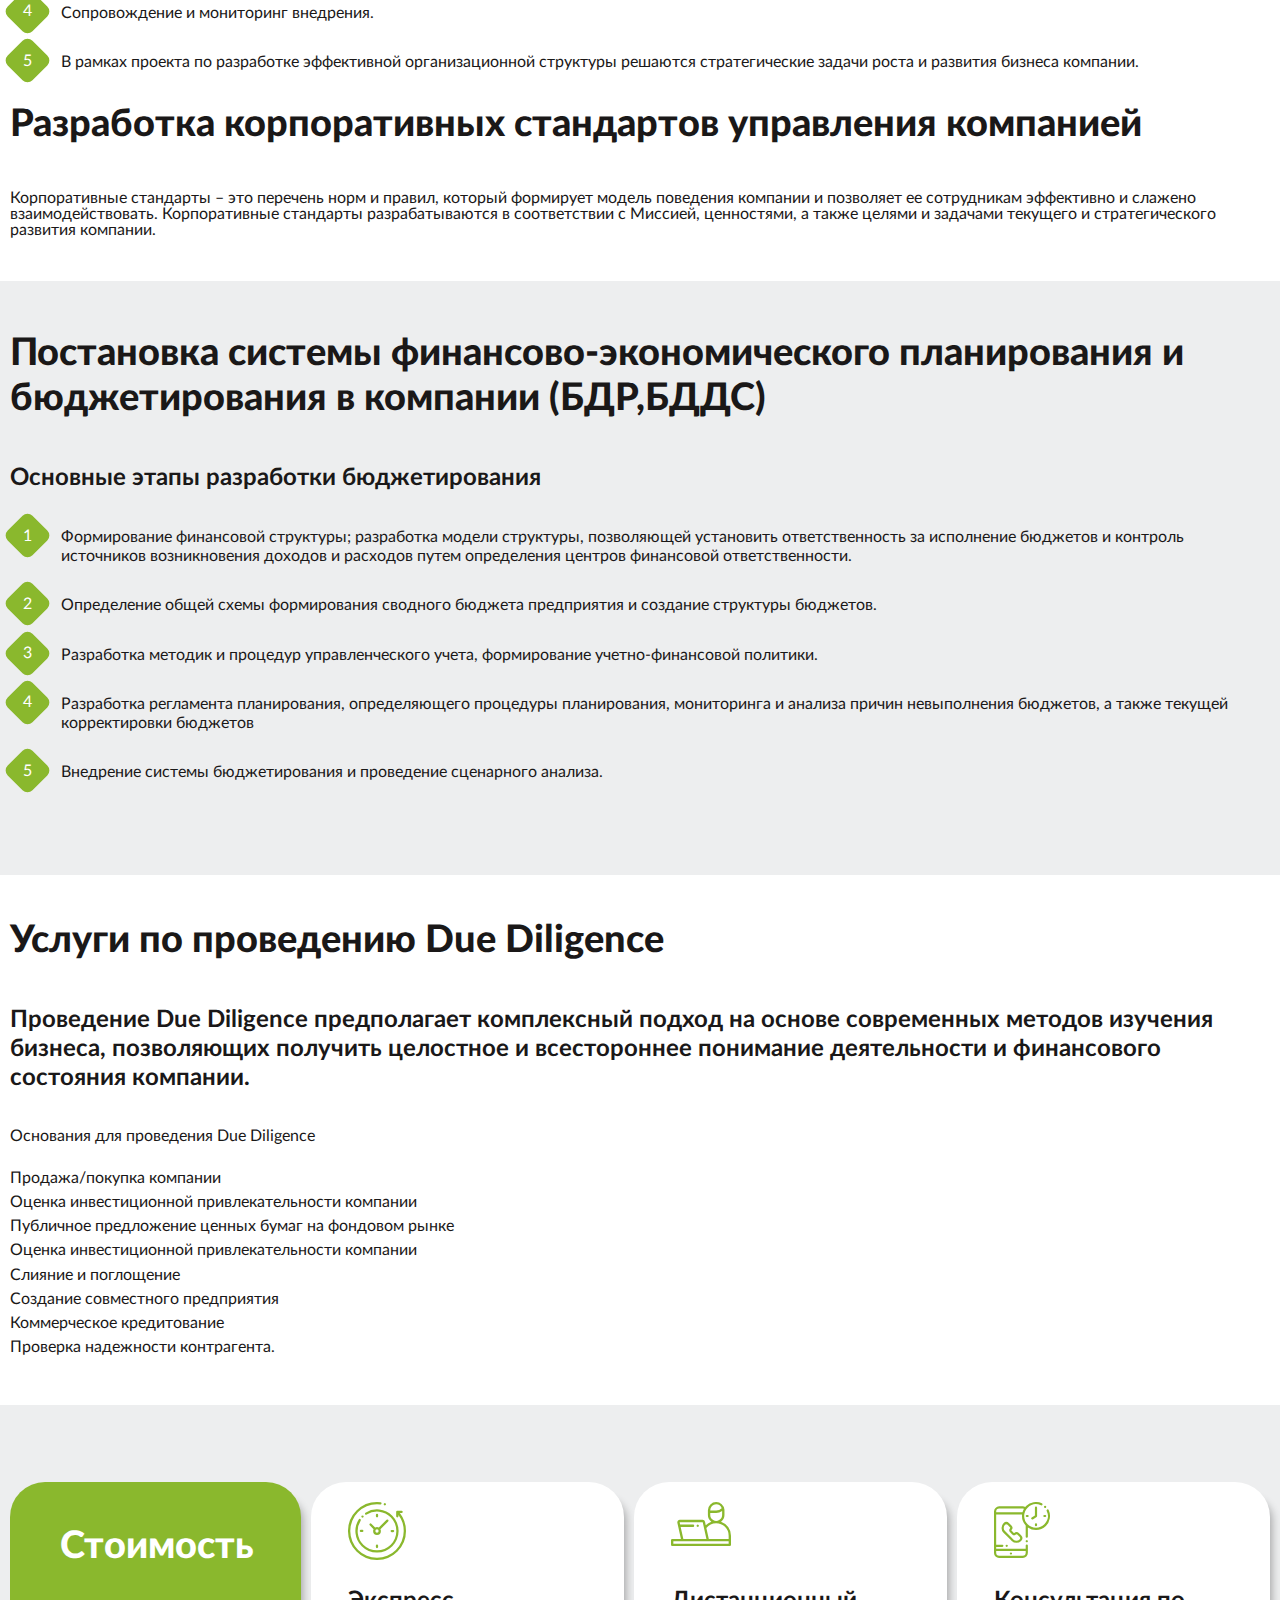
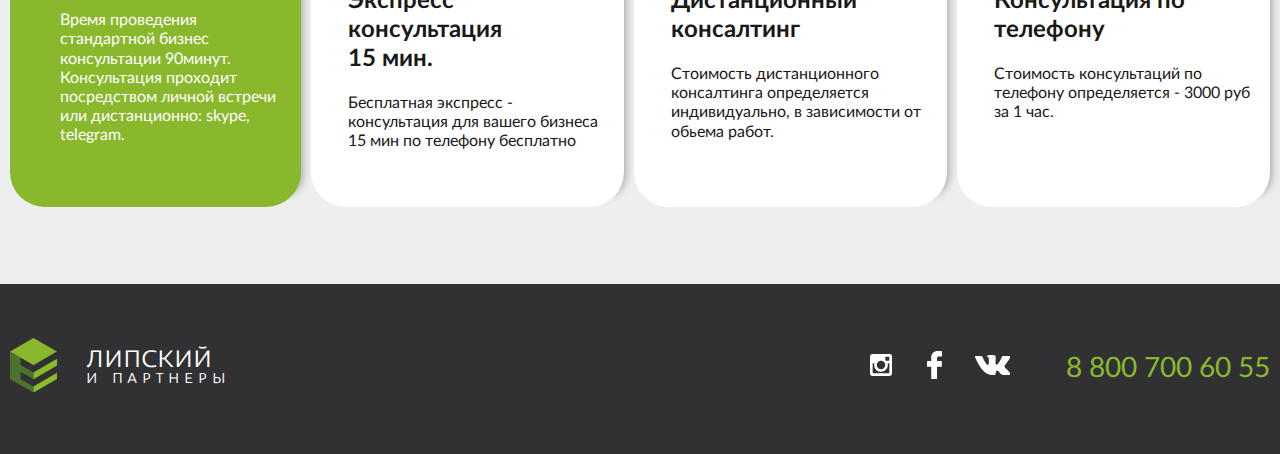
==== commit fdb7a3ca: "Адаптив стр Услуги" ====
--- a/services.html
+++ b/services.html
@@ -142,7 +142,7 @@
 			</div>
 		</section>
 
-		<section id="services-info" class="services-info services-info__g">
+		<section id="services-info" class="services-info services-info__g services-info__gc">
 			<div class="container">
 				<h2>Постановка системы финансово-экономического планирования и 
 					бюджетирования в компании (БДР,БДДС)
--- a/css/style.css
+++ b/css/style.css
@@ -624,7 +624,7 @@
   color: grey; }
 
 .header-services {
-  padding-bottom: 148px !important; }
+  padding-bottom: 140px !important; }
 
 .header-services-sub {
   max-width: 451px;
@@ -640,11 +640,13 @@
 .header {
   position: relative;
   padding-top: 53px;
-  padding-bottom: 78px; }
+  padding-bottom: 73px; }
   .header__container {
     position: relative;
     z-index: 5; }
   .header__logo {
+    max-width: 230px;
+    width: 100%;
     display: -webkit-box;
     display: -ms-flexbox;
     display: flex;
@@ -684,7 +686,7 @@
     margin-left: auto; }
   .header__img-big {
     position: relative;
-    top: -370px;
+    top: -372px;
     right: -24%;
     max-width: 1070px;
     width: 100%;
@@ -698,8 +700,10 @@
     -moz-transform-origin: 0 100%;
     -ms-transform-origin: 0 100%;
     -o-transform-origin: 0 100%;
-    -webkit-box-shadow: -15px 0px 43px -28px #000000;
-    box-shadow: -15px 0px 43px -28px #000000; }
+    -webkit-box-shadow: -35px 5px 38px -40px rgba(0, 0, 0, 0.6);
+    box-shadow: -35px 5px 38px -40px rgba(0, 0, 0, 0.6);
+    -webkit-box-shadow: -38px 0px 22px -33px rgba(0, 0, 0, 0.6);
+    box-shadow: -38px 0px 22px -33px rgba(0, 0, 0, 0.6); }
   .header__img-big:before {
     content: "";
     position: absolute;
@@ -745,11 +749,13 @@
     -ms-transform-origin: 0 100%;
     -o-transform-origin: 0 100%; }
   .header__block-green {
+    background: url("../img/angle.png") no-repeat;
+    background-size: cover;
     position: absolute;
     bottom: 0;
     right: 0;
-    border-bottom: 280px solid #8AB82D;
-    border-left: 313px solid transparent; }
+    width: 280px;
+    height: 313px; }
   .header__img-c {
     width: 100%;
     height: auto; }
@@ -795,7 +801,8 @@
   width: 100%;
   -webkit-box-pack: justify;
   -ms-flex-pack: justify;
-  justify-content: space-between; }
+  justify-content: space-between;
+  margin-top: 2px; }
 
 .contact-mail {
   font-size: 14px;
@@ -807,11 +814,14 @@
   font-weight: 400;
   color: #8AB82D; }
 
+.mobile__contact {
+  display: none; }
+
 .icon-menu {
   display: none;
   position: absolute;
-  top: 18px;
-  right: 10px;
+  top: 22px;
+  left: 10px;
   width: 30px;
   height: 18px;
   cursor: pointer;
@@ -827,7 +837,7 @@
     position: absolute;
     width: 100%;
     height: 2px;
-    background-color: #fe9d2b; }
+    background-color: #8AB82D; }
     .icon-menu span:first-child {
       top: 0px; }
     .icon-menu span:last-child {
@@ -858,17 +868,14 @@
   display: block;
   position: fixed;
   z-index: 50000;
-  background: rgba(0, 0, 0, 0.9);
+  background: rgba(0, 0, 0, 0.8);
   left: 0;
   top: 0;
-  width: 100%;
+  width: 50%;
   height: 100%;
-  padding: 15px 20px 35px 10px;
-  margin-top: 55px;
-  overflow: auto;
-  -webkit-transition: all 0.35s;
-  -o-transition: all 0.35s;
-  transition: all 0.35s; }
+  padding: 35px 10px 0px 20px;
+  margin-top: 60px;
+  overflow: auto; }
 
 .header__container h1 {
   font-size: 48px;
@@ -1020,10 +1027,11 @@
     .advant__item-left:before {
       content: "";
       float: left;
-      width: 70.3px;
-      height: 66.84px;
-      background-position: 0 0;
+      width: 70px;
+      height: 68px;
+      background-position: 50% 50%;
       background-repeat: no-repeat;
+      background-size: 90%;
       -webkit-transform: rotate(42deg);
       -ms-transform: rotate(42deg);
       transform: rotate(42deg); }
@@ -1044,8 +1052,8 @@
     border-radius: 45px;
     margin-left: -55px;
     padding: 0 61px 0 106px;
-    -webkit-box-shadow: 0px 20px 7px -15px rgba(0, 0, 0, 0.3);
-    box-shadow: 0px 20px 7px -15px rgba(0, 0, 0, 0.3); }
+    -webkit-box-shadow: 0px 36px 22px -38px rgba(0, 0, 0, 0.7);
+    box-shadow: 0px 36px 22px -38px rgba(0, 0, 0, 0.7); }
     .advant__item-right p {
       font-size: 14px;
       font-weight: 400;
@@ -1145,12 +1153,12 @@
     max-width: 291px;
     width: 100%;
     background: #8AB82D;
-    padding: 50px 18px 55px 50px; }
+    padding: 50px 18px 0px 50px; }
     .info__item-gr h3 {
       font-size: 38px;
       font-weight: 900;
       color: #fff;
-      margin-bottom: 43px; }
+      margin-bottom: 50px; }
     .info__item-gr p {
       max-width: 222px;
       width: 100%;
@@ -1161,7 +1169,7 @@
   content: "";
   float: left;
   width: 100%;
-  height: 95px;
+  height: 85px;
   background-position: 0 0;
   background-repeat: no-repeat; }
 
@@ -1200,16 +1208,19 @@
   .materials__img-01 {
     height: 254px;
     background: url("../img/materials/01.jpg");
+    border-radius: 38px;
     overflow: hidden;
     margin-bottom: 31px; }
   .materials__img-02 {
     height: 254px;
     background: url("../img/materials/02.jpg");
+    border-radius: 38px;
     overflow: hidden;
     margin-bottom: 31px; }
   .materials__img-03 {
     height: 254px;
     background: url("../img/materials/03.jpg");
+    border-radius: 38px;
     overflow: hidden;
     margin-bottom: 31px; }
   .materials__btn {
@@ -1244,15 +1255,15 @@
       width: 100%;
       height: 35px;
       background: #8AB82D;
-      -webkit-transform: rotate(42deg);
-      -ms-transform: rotate(42deg);
-      transform: rotate(42deg);
+      -webkit-transform: rotate(45deg);
+      -ms-transform: rotate(45deg);
+      transform: rotate(45deg);
       margin-top: -10px;
       border-radius: 7px; }
     .services-info__list li:before {
       counter-increment: myCounter;
       content: counter(myCounter);
-      z-index: 10;
+      z-index: 2;
       color: #fff;
       display: -webkit-box;
       display: -ms-flexbox;
@@ -1283,12 +1294,525 @@
   line-height: 19.2px;
   margin-bottom: 5px; }
 
+@media (max-width: 1500px) {
+  .advant__column {
+    padding: 0 10px; }
+  .advant__item {
+    -webkit-box-flex: 0;
+    -ms-flex: 0 0 48%;
+    flex: 0 0 48%; } }
+
+@media (max-width: 1440px) {
+  .container {
+    padding: 0 10px; }
+  .header {
+    padding-top: 160px;
+    padding-bottom: 158px; }
+  .header__img {
+    top: 60px; }
+  .header__row {
+    background: #fff;
+    position: fixed;
+    top: 0;
+    left: 0;
+    width: 100%;
+    padding: 3px 10px;
+    -webkit-box-shadow: 0px 7px 4px -5px #8AB82D;
+    box-shadow: 0px 7px 4px -5px #8AB82D; }
+  .header__contact {
+    margin-right: 0; }
+  .header__img-big {
+    -webkit-filter: brightness(0.8);
+    filter: brightness(0.8); }
+  .advant__item {
+    margin-left: 5px; }
+  .services__item {
+    -webkit-box-flex: 0;
+    -ms-flex: 0 0 32.6%;
+    flex: 0 0 32.6%;
+    margin-right: 8px; }
+  .services__item:last-child {
+    margin-right: 0; }
+  .services__item:nth-child(3) {
+    margin-right: 0; }
+  .services__item-gr {
+    display: -webkit-box;
+    display: -ms-flexbox;
+    display: flex;
+    -webkit-box-pack: center;
+    -ms-flex-pack: center;
+    justify-content: center;
+    -webkit-box-align: center;
+    -ms-flex-align: center;
+    align-items: center;
+    padding: 0; }
+  .info__item {
+    margin-right: 10px; }
+  .info__item:last-child {
+    margin-right: 0; }
+  .materials__item {
+    margin-right: 10px; }
+    .materials__item:last-child {
+      margin-right: 0; }
+  .header-services {
+    padding-bottom: 225px !important; } }
+
+@media (max-width: 1280px) {
+  .menu__body {
+    max-width: 600px;
+    width: 100%;
+    margin-right: 15px; }
+  .menu__list {
+    -webkit-box-pack: justify;
+    -ms-flex-pack: justify;
+    justify-content: space-between; }
+  .menu__list li a {
+    margin-right: 0; } }
+
+@media (max-width: 1200px) {
+  .header {
+    padding-bottom: 182px; }
+  .header__block-green-small {
+    bottom: 23%;
+    left: 21%; }
+  .header__img-big {
+    -webkit-filter: brightness(0.7);
+    filter: brightness(0.7); }
+  .menu__list {
+    margin-left: 5px; }
+  .header__container h1 {
+    color: #d0ff44;
+    text-align: center;
+    margin-bottom: 45px; }
+  .header__form {
+    margin: 0 auto; }
+  .header__form p {
+    color: #000; }
+  .advant__item-right {
+    min-height: 100px; }
+  .materials__btn {
+    margin: 0 auto; }
+  .header-services {
+    padding-bottom: 248px !important; }
+  .header-services__img-big {
+    opacity: 0.9; }
+  .header-services-sub {
+    margin: 0px auto 73px auto; }
+  .header-services .btn {
+    margin: 0px auto; } }
+
 @media (max-width: 1100px) {
-  .container {
-    padding: 0 10px; } }
-
-@media (max-width: 768px) {
+  .header__block-green {
+    width: 180px;
+    height: 280px; }
+  .header__contact {
+    max-width: 180px;
+    margin-right: 0;
+    -webkit-box-orient: vertical;
+    -webkit-box-direction: normal;
+    -ms-flex-direction: column;
+    flex-direction: column;
+    -webkit-box-align: end;
+    -ms-flex-align: end;
+    align-items: flex-end; }
+  .menu__body {
+    margin: 0 auto;
+    margin-right: 10px; }
+  .contact-mail {
+    -webkit-box-ordinal-group: 3;
+    -ms-flex-order: 2;
+    order: 2; }
+  .advant__item-right {
+    padding: 5px 61px 5px 106px; }
+  .info__column {
+    -ms-flex-wrap: wrap;
+    flex-wrap: wrap;
+    -ms-flex-pack: distribute;
+    justify-content: space-around; }
+  .info__item {
+    max-width: 35%;
+    margin-right: 0;
+    margin-bottom: 25px; } }
+
+@media (max-width: 1024px) {
+  .materials__column {
+    -ms-flex-wrap: wrap;
+    flex-wrap: wrap;
+    -ms-flex-pack: distribute;
+    justify-content: space-around; }
+  .materials__item {
+    -webkit-box-flex: 0;
+    -ms-flex: 0 0 49.3%;
+    flex: 0 0 49.3%;
+    margin-bottom: 50px; }
+    .materials__item:last-child {
+      margin-bottom: 0; }
+    .materials__item:nth-child(2) {
+      margin-right: 0; } }
+
+@media (max-width: 1000px) {
+  .advant__column {
+    -webkit-box-pack: center;
+    -ms-flex-pack: center;
+    justify-content: center; }
+  .advant__item {
+    -webkit-box-flex: 0;
+    -ms-flex: 0 0 100%;
+    flex: 0 0 100%; }
+  .services__column {
+    -ms-flex-pack: distribute;
+    justify-content: space-around; }
+  .services__item {
+    -webkit-box-flex: 0;
+    -ms-flex: 0 0 48%;
+    flex: 0 0 48%;
+    margin-right: 8px; } }
+
+@media (max-width: 960px) {
+  .header__img-big:before {
+    background-position: 30% 50%; }
+  .header__block-green-small {
+    bottom: 16%;
+    left: 30%; }
+  .services__item:nth-child(even) {
+    margin-right: 0; } }
+
+@media (max-width: 900px) {
   .menu__body {
     display: none; }
+  .header__logo {
+    margin-left: 50px; }
+  .header .icon-logo:before {
+    margin-right: 10px; }
   .icon-menu {
-    display: block; } }
+    display: block; }
+  .header__contact {
+    margin-left: auto; }
+  .menu__list {
+    margin-left: 0;
+    -webkit-box-orient: vertical;
+    -webkit-box-direction: normal;
+    -ms-flex-direction: column;
+    flex-direction: column;
+    -webkit-box-align: start;
+    -ms-flex-align: start;
+    align-items: flex-start; }
+  .menu__list li a {
+    display: block;
+    font-size: 20px;
+    color: #fff;
+    margin-bottom: 10px; }
+  .info {
+    padding: 60px 0 35px 0; }
+  .info__item {
+    max-width: 45%; }
+  .footer__logo {
+    margin-left: 0; } }
+
+@media (max-width: 812px) {
+  .header {
+    padding-top: 100px;
+    padding-bottom: 150px; }
+  .header__block-green-small {
+    bottom: 20%;
+    left: 30%; }
+  .header__block-green {
+    display: none; }
+  .services-info__g {
+    padding: 50px 0 30px 0 !important; } }
+
+@media (max-width: 800px) {
+  .header__img-big {
+    top: -430px;
+    right: -23%; }
+  .header__img-big:before {
+    background-position: 50% 50%; } }
+
+@media (max-width: 786px) {
+  .header-services {
+    padding-bottom: 200px !important; } }
+
+@media (max-width: 768px) {
+  .header__img-big {
+    right: -10%; }
+  .header__img-big:before {
+    width: 130%;
+    right: 200px; }
+  .header__container h1 br,
+  .header__block-green-small {
+    display: none; } }
+
+@media (max-width: 735px) {
+  .materials__column {
+    -ms-flex-wrap: wrap;
+    flex-wrap: wrap;
+    -ms-flex-pack: distribute;
+    justify-content: space-around; }
+  .materials__item {
+    -webkit-box-flex: 0;
+    -ms-flex: 0 0 100%;
+    flex: 0 0 100%;
+    margin-right: 0; } }
+
+@media (max-width: 700px) {
+  .header__logo p {
+    font-size: 20px;
+    line-height: 13px;
+    margin-top: 5px; }
+  .header__logo p span {
+    font-size: 12px;
+    letter-spacing: 3.8px; }
+  .header .icon-logo:before {
+    background-size: 80%;
+    background-position: 0 50%;
+    margin-right: 0px; }
+  .menu__body {
+    max-width: 100%; }
+  .menu__body.active {
+    width: 100%; }
+  .footer__row {
+    -webkit-box-align: start;
+    -ms-flex-align: start;
+    align-items: flex-start; }
+  .footer__contact {
+    -webkit-box-orient: vertical;
+    -webkit-box-direction: normal;
+    -ms-flex-direction: column;
+    flex-direction: column;
+    min-height: 50px;
+    -webkit-box-align: end;
+    -ms-flex-align: end;
+    align-items: flex-end; } }
+
+@media (max-width: 660px) {
+  .header-services {
+    padding-bottom: 130px !important; } }
+
+@media (max-width: 650px) {
+  .header {
+    padding-bottom: 100px; }
+  .header__img-big {
+    right: 0%; }
+  .header__img-big:before {
+    width: 130%;
+    right: 90px; }
+  .header__block-grey {
+    display: none; } }
+
+@media (max-width: 600px) {
+  .header {
+    padding-bottom: 30px; }
+  .services {
+    padding: 50px 0 40px 0; }
+  .services__item {
+    -webkit-box-flex: 0;
+    -ms-flex: 0 0 100%;
+    flex: 0 0 100%;
+    margin-right: 0; }
+  .info__column {
+    -webkit-box-pack: center;
+    -ms-flex-pack: center;
+    justify-content: center; }
+  .info__item {
+    max-width: 85%; } }
+
+@media (max-width: 550px) {
+  .header-services {
+    padding-bottom: 100px !important; } }
+
+@media (max-width: 515px) {
+  .header {
+    padding-top: 90px;
+    padding-bottom: 0px; }
+  .header__container h1 {
+    text-align: center;
+    margin-bottom: 30px;
+    font-size: 38px;
+    line-height: 40px; }
+  .header__img-big {
+    right: 20%;
+    width: 180%;
+    -webkit-transform: rotate(0deg);
+    -ms-transform: rotate(0deg);
+    transform: rotate(0deg);
+    border: none; }
+  .header__img-big:before {
+    width: 88%;
+    height: 800px;
+    top: 330px;
+    right: 260px;
+    background-position: 50% 50%;
+    -webkit-transform: rotate(0deg);
+    -ms-transform: rotate(0deg);
+    transform: rotate(0deg); }
+  .header__form {
+    max-width: 100%; }
+  .btn {
+    width: 100%; }
+  .header__form p {
+    font-size: 14px;
+    max-width: 100%; }
+  .advant {
+    padding: 125px 0 65px 0; }
+  .advant__item-left {
+    max-width: 102px;
+    height: 105px; }
+  .advant__item-left:before {
+    background-size: 75%; }
+  .advant__item-right {
+    padding: 5px 10px 5px 75px; }
+  .info__item {
+    max-width: 90%; }
+  .header-services {
+    padding-bottom: 60px !important; }
+  .header-services__img-big {
+    opacity: 0.7; } }
+
+@media (max-width: 493px) {
+  .advant {
+    padding: 80px 0 65px 0; } }
+
+@media (max-width: 480px) {
+  .header__contact {
+    display: none; }
+  .header__logo {
+    margin-left: 0; }
+  .icon-menu {
+    right: 10px;
+    margin-left: auto; }
+  .header__logo p {
+    font-size: 16px;
+    line-height: 12px;
+    margin-top: 5px;
+    margin-left: -10px; }
+  .header__logo p span {
+    font-size: 10px;
+    letter-spacing: 3.3px; }
+  .header .icon-logo:before {
+    background-size: 65%;
+    background-position: 0 50%;
+    margin-right: 0px; }
+  .menu__body.active {
+    background: rgba(0, 0, 0, 0.9); }
+  .menu__list {
+    margin-bottom: 20px; }
+  .mobile__contact {
+    display: -webkit-box;
+    display: -ms-flexbox;
+    display: flex;
+    -webkit-box-orient: vertical;
+    -webkit-box-direction: normal;
+    -ms-flex-direction: column;
+    flex-direction: column;
+    -webkit-box-align: start;
+    -ms-flex-align: start;
+    align-items: flex-start; }
+  .mobile-mail {
+    color: #fff;
+    font-size: 20px; }
+  .mobile-tel {
+    font-size: 30px;
+    margin-bottom: 10px; }
+  .advant h2 {
+    margin-bottom: 30px; }
+  .advant__column {
+    padding: 0; }
+  .advant__item {
+    margin-left: 0;
+    margin-bottom: 25px; }
+  .advant__item-left {
+    max-width: 83px;
+    height: 88px;
+    -webkit-transform: rotate(0deg);
+    -ms-transform: rotate(0deg);
+    transform: rotate(0deg); }
+  .advant__item-left:before {
+    background-size: 65%;
+    -webkit-transform: rotate(0deg);
+    -ms-transform: rotate(0deg);
+    transform: rotate(0deg); }
+  .advant__item-right {
+    min-height: 80px;
+    margin-left: -40px;
+    padding: 5px 15px 5px 50px; }
+  .advant__item-right p {
+    font-size: 12.5px;
+    line-height: 14px; }
+  .services {
+    padding: 50px 0 25px 0; }
+  .info__item {
+    max-width: 100%; } }
+
+@media (max-width: 470px) {
+  .header-services {
+    padding-bottom: 50px !important; } }
+
+@media (max-width: 460px) {
+  .advant {
+    padding: 50px 0 65px 0; } }
+
+@media (max-width: 440px) {
+  .footer__tel {
+    font-size: 25px; } }
+
+@media (max-width: 430px) {
+  .header__img-big {
+    top: -380px;
+    right: 30%; }
+  .header__img-big:before {
+    right: 160px; }
+  .advant {
+    padding: 100px 0 50px 0; }
+  .services-info__g {
+    padding: 65px 0 30px 0 !important; } }
+
+@media (max-width: 414px) {
+  .advant__item {
+    margin-bottom: 20px; }
+  .advant__item-left {
+    display: none; }
+  .advant__item-left:before {
+    background-size: 58%; }
+  .advant__item-right {
+    min-height: 75px;
+    margin-left: 0;
+    padding: 5px 10px 5px 20px;
+    border-radius: 18px;
+    border: 1px solid #8ab82d; }
+  .materials__text h3 {
+    text-align: center; }
+  .materials__text p {
+    text-align: justify; }
+  .services-info h2 {
+    font-size: 33px;
+    line-height: 38px; } }
+
+@media (max-width: 390px) {
+  .advant {
+    padding: 65px 0 40px 0; }
+  .footer__row {
+    -webkit-box-align: center;
+    -ms-flex-align: center;
+    align-items: center;
+    -webkit-box-orient: vertical;
+    -webkit-box-direction: normal;
+    -ms-flex-direction: column;
+    flex-direction: column; }
+  .footer__logo {
+    width: 60%;
+    margin-bottom: 25px; }
+  .footer__contact {
+    -webkit-box-align: center;
+    -ms-flex-align: center;
+    align-items: center; } }
+
+@media (max-width: 363px) {
+  .header-services {
+    padding-bottom: 0px !important; }
+  .header-services-sub {
+    font-size: 22px;
+    margin: 0px auto 30px auto; }
+  .services-info__g {
+    padding: 145px 0 30px 0 !important; }
+  .services-info__gc {
+    padding: 50px 0 30px 0 !important; } }
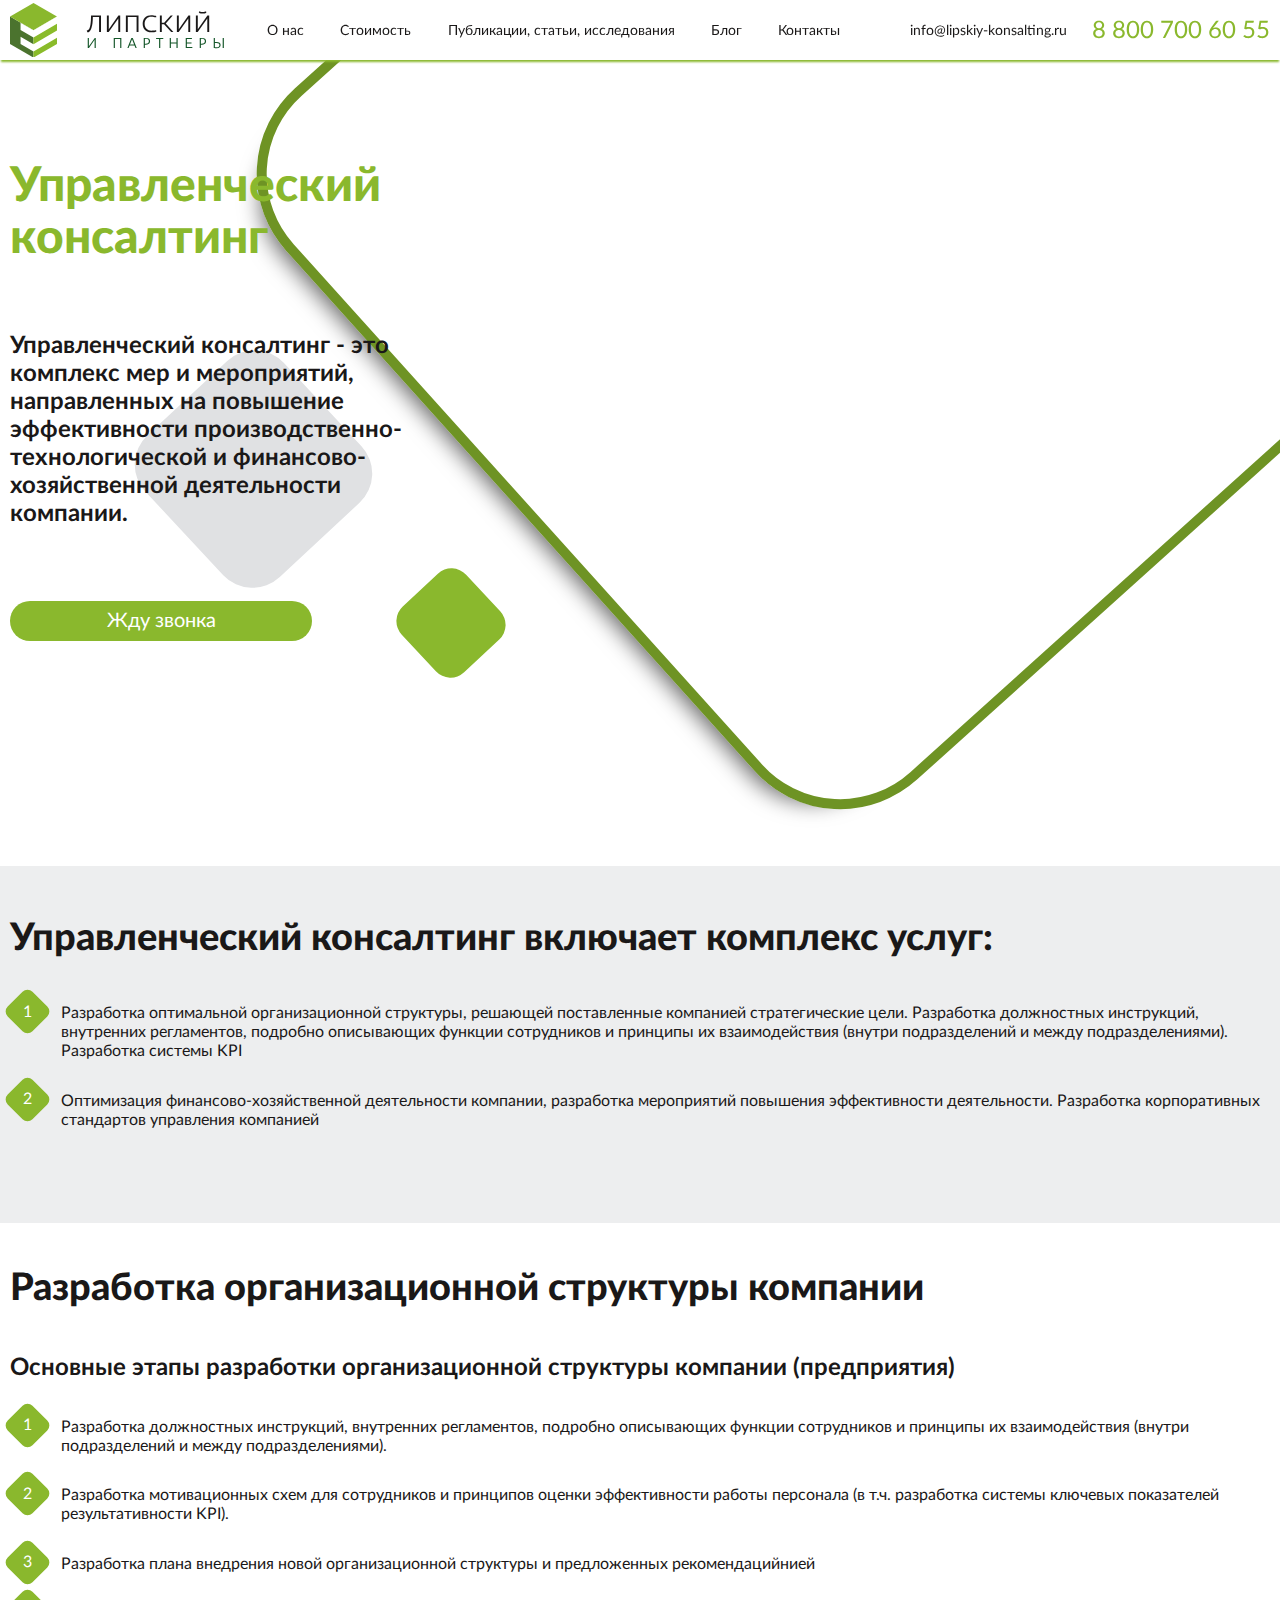
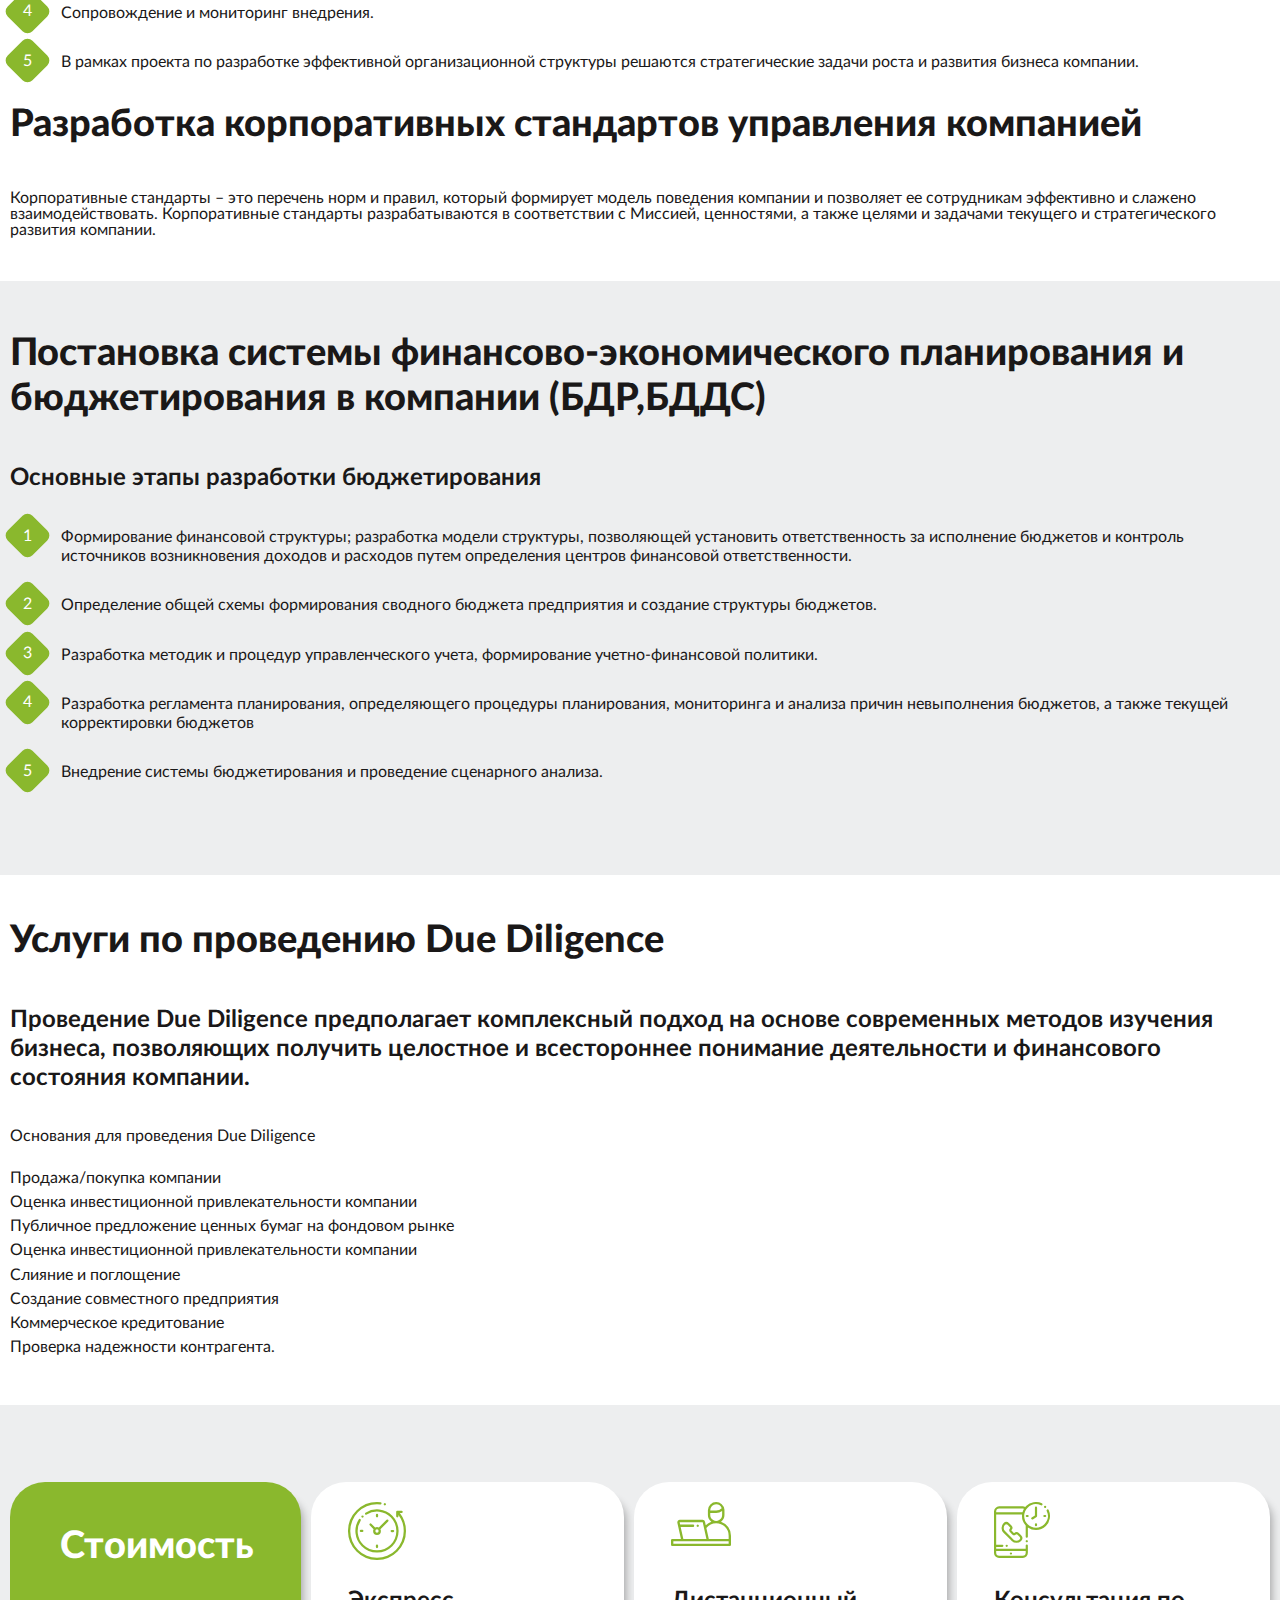
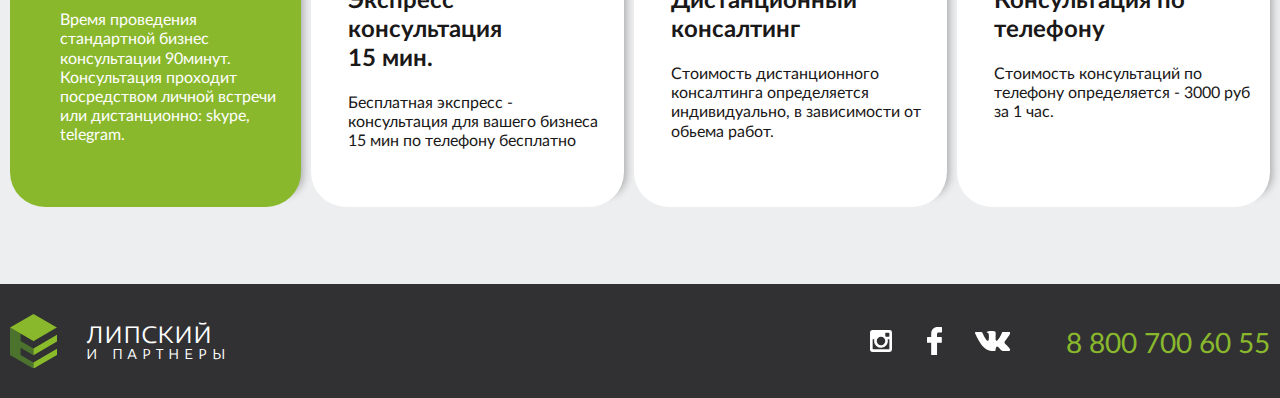
==== commit c3b1c158: "Добавил отдельное моб меню и анимировал" ====
--- a/services.html
+++ b/services.html
@@ -48,6 +48,19 @@
 						<li><a href="#">Контакты</a></li>
 					</ul>
 				</nav>
+				<nav class="mob-menu">
+					<ul class="menu__list d-flex">
+						<li><a href="#">О нас</a></li>
+						<li><a href="#">Стоимость</a></li>
+						<li><a href="#">Публикации, статьи, исследования</a></li>
+						<li><a href="#">Блог</a></li>
+						<li><a href="#">Контакты</a></li>
+					</ul>
+					<div class="mobile__contact d-flex">
+						<a href="mailto:info@lipskiy-konsalting.ru" class="mobile-mail contact-mail">info@lipskiy-konsalting.ru</a>
+						<a href="tel:88007006055" class="mobile-tel contact-tel">8 800 700 60 55</a>
+					</div>
+				</nav>
 				<div class="header__contact d-flex">
 					<a href="mailto:info@lipskiy-konsalting.ru" class="contact-mail">info@lipskiy-konsalting.ru</a>
 					<a href="tel:88007006055" class="contact-tel">8 800 700 60 55</a>
@@ -403,6 +416,7 @@
 <script src="js/main.js"></script>
 <script src="js/custom.js" ></script>
 
+
 </body>
 
 </html>--- a/css/style.css
+++ b/css/style.css
@@ -821,7 +821,7 @@
   display: none;
   position: absolute;
   top: 22px;
-  left: 10px;
+  right: 10px;
   width: 30px;
   height: 18px;
   cursor: pointer;
@@ -864,18 +864,23 @@
       transform: rotate(45deg);
       bottom: 8px; }
 
-.menu__body.active {
-  display: block;
+.mob-menu {
   position: fixed;
   z-index: 50000;
   background: rgba(0, 0, 0, 0.8);
-  left: 0;
   top: 0;
   width: 50%;
   height: 100%;
   padding: 35px 10px 0px 20px;
-  margin-top: 60px;
-  overflow: auto; }
+  margin-top: 62px;
+  overflow: auto;
+  right: -50%;
+  -webkit-transition: right 0.5s;
+  -o-transition: right 0.5s;
+  transition: right 0.5s; }
+
+.mob-menu.active {
+  right: 0%; }
 
 .header__container h1 {
   font-size: 48px;
@@ -903,10 +908,10 @@
   font-weight: 600;
   line-height: 16px;
   color: #6D6F72;
-  margin: 0px auto; }
+  margin-left: 19px; }
 
 .footer {
-  padding: 54px 0 62px 0;
+  padding: 30px 0;
   background: #313133; }
   .footer__row {
     -webkit-box-pack: justify;
@@ -1317,8 +1322,8 @@
     left: 0;
     width: 100%;
     padding: 3px 10px;
-    -webkit-box-shadow: 0px 7px 4px -5px #8AB82D;
-    box-shadow: 0px 7px 4px -5px #8AB82D; }
+    -webkit-box-shadow: 0px 3px 2px -1px #8AB82D;
+    box-shadow: 0px 3px 2px -1px #8AB82D; }
   .header__contact {
     margin-right: 0; }
   .header__img-big {
@@ -1399,7 +1404,9 @@
   .header-services-sub {
     margin: 0px auto 73px auto; }
   .header-services .btn {
-    margin: 0px auto; } }
+    margin: 0px auto; }
+  .header .icon-logo:before {
+    margin-right: 13px; } }
 
 @media (max-width: 1100px) {
   .header__block-green {
@@ -1477,17 +1484,17 @@
   .services__item:nth-child(even) {
     margin-right: 0; } }
 
-@media (max-width: 900px) {
+@media (max-width: 923px) {
   .menu__body {
-    display: none; }
-  .header__logo {
-    margin-left: 50px; }
+    display: none;
+    margin-right: 0; }
+  .icon-menu {
+    display: block; }
   .header .icon-logo:before {
     margin-right: 10px; }
-  .icon-menu {
-    display: block; }
   .header__contact {
-    margin-left: auto; }
+    margin-left: auto;
+    margin-right: 45px; }
   .menu__list {
     margin-left: 0;
     -webkit-box-orient: vertical;
@@ -1502,12 +1509,17 @@
     font-size: 20px;
     color: #fff;
     margin-bottom: 10px; }
+  .menu__list li a:hover {
+    color: #fff;
+    border-bottom: none; }
+  .footer__logo {
+    margin-left: 0; } }
+
+@media (max-width: 900px) {
   .info {
     padding: 60px 0 35px 0; }
   .info__item {
-    max-width: 45%; }
-  .footer__logo {
-    margin-left: 0; } }
+    max-width: 45%; } }
 
 @media (max-width: 812px) {
   .header {
@@ -1566,9 +1578,9 @@
     background-size: 80%;
     background-position: 0 50%;
     margin-right: 0px; }
-  .menu__body {
+  .mob-menu {
     max-width: 100%; }
-  .menu__body.active {
+  .mob-menu.active {
     width: 100%; }
   .footer__row {
     -webkit-box-align: start;
@@ -1692,7 +1704,7 @@
     background-size: 65%;
     background-position: 0 50%;
     margin-right: 0px; }
-  .menu__body.active {
+  .mob-menu.active {
     background: rgba(0, 0, 0, 0.9); }
   .menu__list {
     margin-bottom: 20px; }
